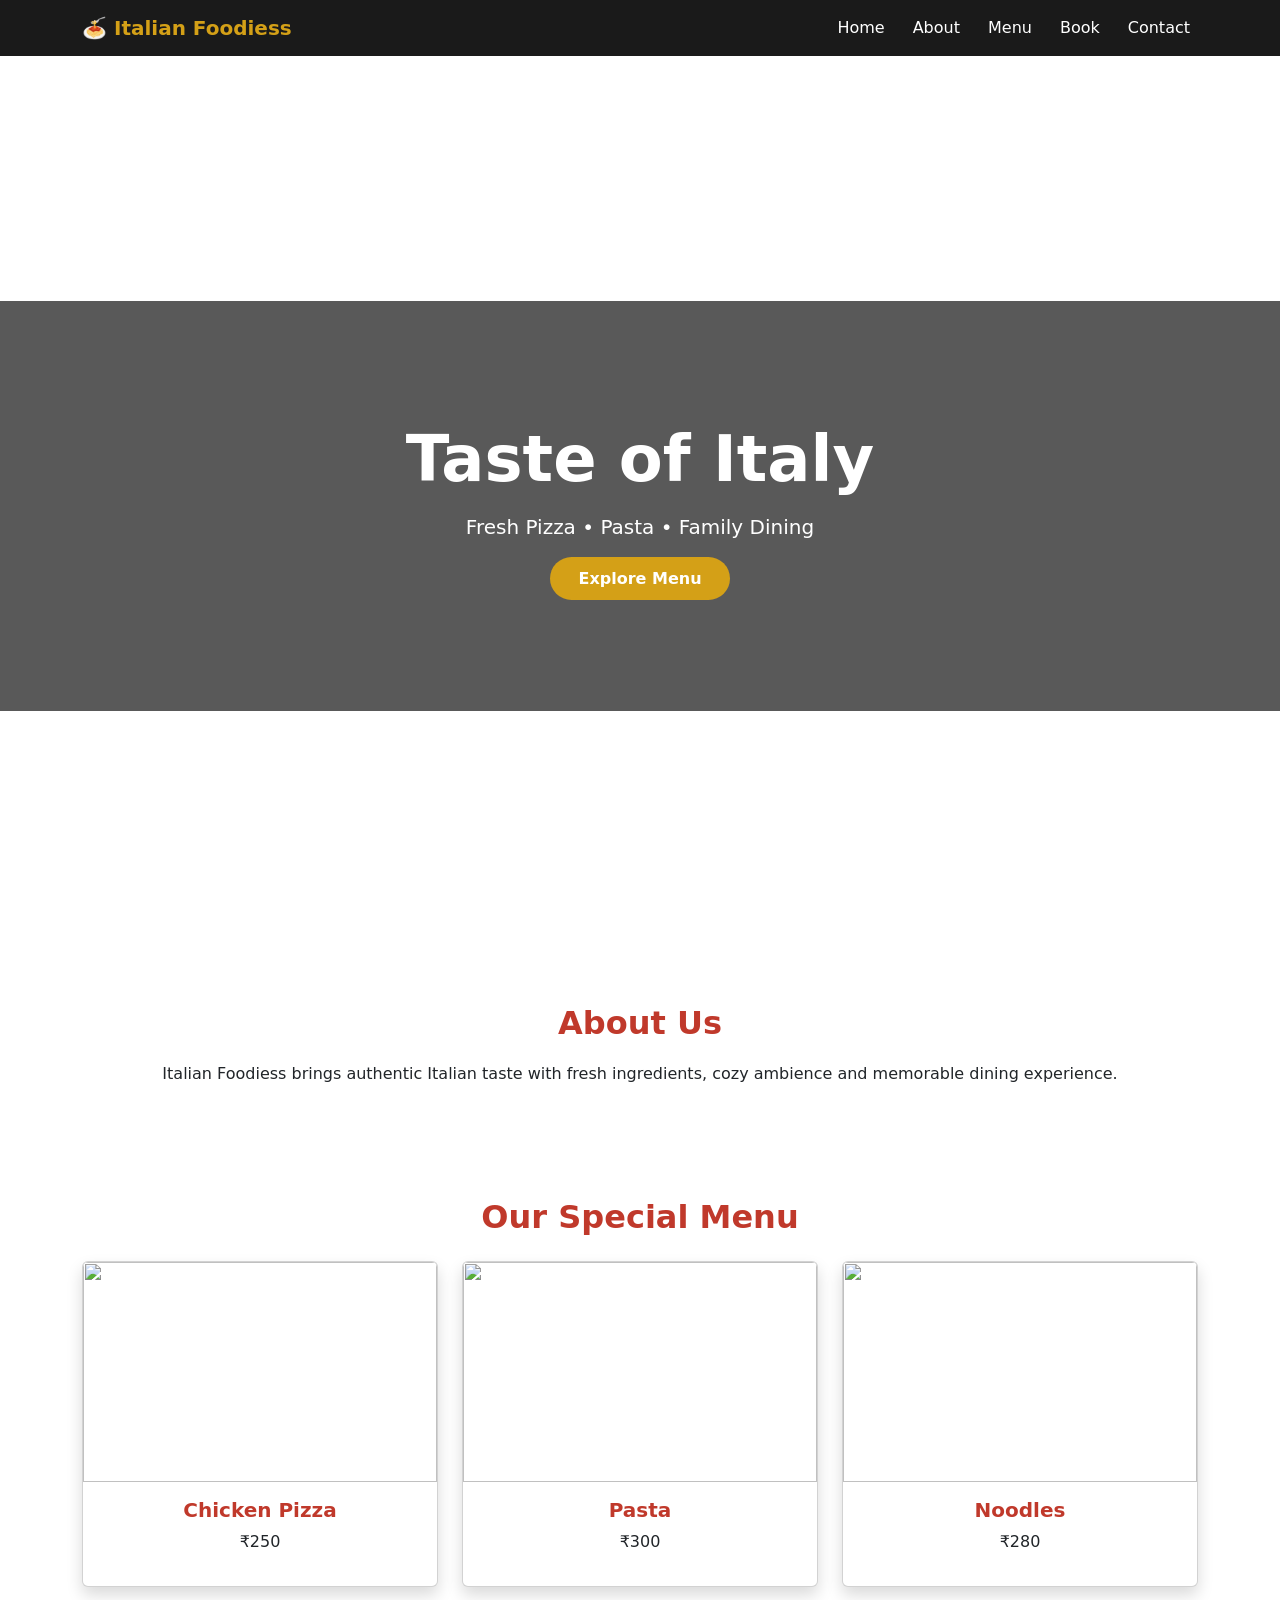
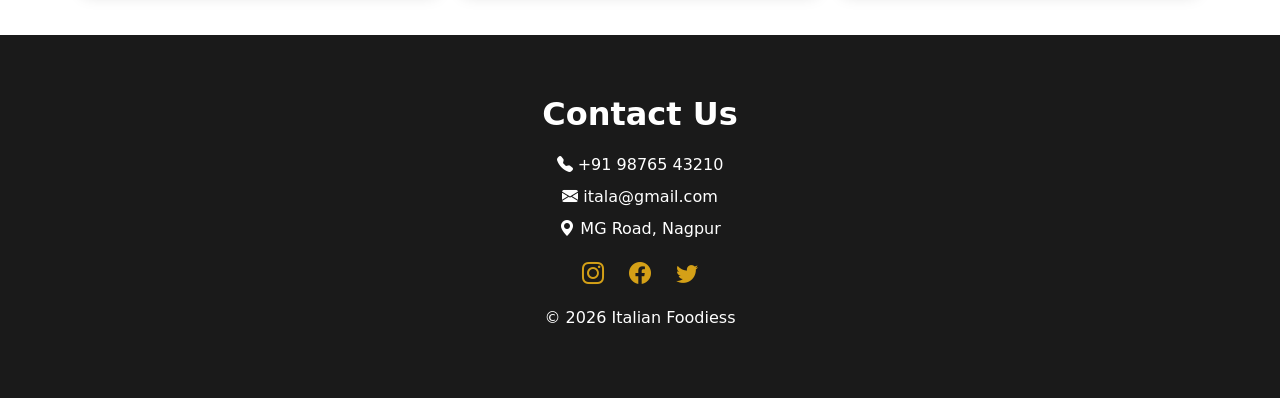
==== index.html @ edb7c127 "Change Book link from reservation.html to book.html" ====
<!DOCTYPE html>
<html lang="en">
<head>
<meta charset="UTF-8">
<meta name="viewport" content="width=device-width, initial-scale=1">
<title>Italian Foodiess</title>

<link rel="stylesheet" href="file.css">
<link href="https://cdn.jsdelivr.net/npm/bootstrap@5.0.2/dist/css/bootstrap.min.css" rel="stylesheet">
<link href="https://cdn.jsdelivr.net/npm/bootstrap-icons@1.10.5/font/bootstrap-icons.css" rel="stylesheet">
</head>

<body>

<nav class="navbar navbar-expand-lg sticky-top">
<div class="container">
<a class="navbar-brand" href="#">🍝 Italian Foodiess</a>

<button class="navbar-toggler bg-light" data-bs-toggle="collapse" data-bs-target="#menu">
<span class="navbar-toggler-icon"></span>
</button>

<div class="collapse navbar-collapse" id="menu">
<ul class="navbar-nav ms-auto">
<li class="nav-item"><a class="nav-link" href="index.html">Home</a></li>
<li class="nav-item"><a class="nav-link" href="about.html">About</a></li>
<li class="nav-item"><a class="nav-link" href="menu.html">Menu</a></li>
<li class="nav-item"><a class="nav-link" href="book.html">Book</a></li>
<li class="nav-item"><a class="nav-link" href="contact.html">Contact</a></li>
</ul>
</div>
</div>
</nav>

<section id="home">
<div class="overlay text-center">
<div class="container">
<h1 class="display-3 fw-bold">Taste of Italy</h1>
<p>Fresh Pizza • Pasta • Family Dining</p>
<a href="#food" class="btn-gold">Explore Menu</a>
</div>
</div>
</section>

<section id="about" class="py-5">
<div class="container text-center">
<h2 class="section-title">About Us</h2>
<p>
Italian Foodiess brings authentic Italian taste with fresh ingredients,
cozy ambience and memorable dining experience.
</p>
</div>
</section>

<section id="food" class="py-5">
<div class="container">
<h2 class="section-title text-center mb-4">Our Special Menu</h2>

<div class="row g-4">

<div class="col-md-4">
<div class="card shadow">
<img src="https://images.unsplash.com/photo-1565299624946-b28f40a0ae38?w=600" class="card-img-top">
<div class="card-body text-center">
<h5>Chicken Pizza</h5>
<p>₹250</p>
</div>
</div>
</div>

<div class="col-md-4">
<div class="card shadow">
<img src="https://images.unsplash.com/photo-1621996346565-e3dbc646d9a9?w=600" class="card-img-top">
<div class="card-body text-center">
<h5>Pasta</h5>
<p>₹300</p>
</div>
</div>
</div>

<div class="col-md-4">
<div class="card shadow">
<img src="https://images.unsplash.com/photo-1555949258-eb67b1ef0ceb?w=600" class="card-img-top">
<div class="card-body text-center">
<h5>Noodles</h5>
<p>₹280</p>
</div>
</div>
</div>

</div>
</div>
</section>

<section id="contact">
<div class="container text-center">
<h2 class="section-title text-white">Contact Us</h2>

<p><i class="bi bi-telephone-fill"></i> +91 98765 43210</p>
<p><i class="bi bi-envelope-fill"></i> itala@gmail.com</p>
<p><i class="bi bi-geo-alt-fill"></i> MG Road, Nagpur</p>

<div class="footer mt-3">
<a href="#"><i class="bi bi-instagram"></i></a>
<a href="#"><i class="bi bi-facebook"></i></a>
<a href="#"><i class="bi bi-twitter"></i></a>
</div>

<p class="mt-3">© 2026 Italian Foodiess</p>
</div>
</section>

<script src="https://cdn.jsdelivr.net/npm/bootstrap@5.0.2/dist/js/bootstrap.bundle.min.js"></script>

<script src="bootstrap.js"></script>
</body>
</html>
---- file.css ----
/* file.css */

:root{
  --red:#c0392b;
  --gold:#d4a017;
  --dark:#1a1a1a;
  --cream:#fdf6ec;
}

*{
  margin:0;
  padding:0;
  box-sizing:border-box;
  scroll-behavior:smooth;
}

body{
  font-family:Arial,sans-serif;
  background:var(--cream);
  color:#333;
}

/* Navbar */
.navbar{
  background:var(--dark) !important;
  padding:15px 0;
}

.navbar-brand{
  color:var(--gold) !important;
  font-size:28px;
  font-weight:bold;
}

.nav-link{
  color:#fff !important;
  margin-left:12px;
  transition:0.3s;
}

.nav-link:hover{
  color:var(--gold) !important;
}

/* Hero Section */
#home{
  min-height:100vh;
  background:url("https://images.unsplash.com/photo-1555396273-367ea4eb4db5?w=1400") center/cover no-repeat;
  display:flex;
  align-items:center;
}

.overlay{
  width:100%;
  background:rgba(0,0,0,0.65);
  padding:120px 0;
  color:#fff;
}

.overlay h1{
  margin-bottom:15px;
}

.overlay p{
  font-size:20px;
  margin-bottom:25px;
}

/* Buttons */
.btn-gold{
  background:var(--gold);
  color:#fff;
  padding:12px 28px;
  border:none;
  border-radius:30px;
  text-decoration:none;
  font-weight:bold;
  transition:0.3s;
}

.btn-gold:hover{
  background:#b8860b;
  color:#fff;
}

/* Sections */
.section-title{
  color:var(--red);
  font-weight:bold;
  margin-bottom:20px;
}

#about,
#food,
#reservation{
  padding:70px 0;
}

/* Cards */
.card{
  border:none;
  border-radius:12px;
  overflow:hidden;
  transition:0.3s;
}

.card:hover{
  transform:translateY(-8px);
}

.card img{
  height:220px;
  object-fit:cover;
}

.card-body h5{
  color:var(--red);
  font-weight:bold;
}

/* Reservation */
#reservation{
  background:#fff;
}

.form-control{
  padding:12px;
  border-radius:8px;
}

/* Contact */
#contact{
  background:var(--dark);
  color:#fff;
  padding:60px 0;
}

#contact .section-title{
  color:#fff;
}

#contact p{
  margin:8px 0;
}

.footer a{
  color:var(--gold);
  font-size:22px;
  margin:0 10px;
  text-decoration:none;
  transition:0.3s;
}

.footer a:hover{
  color:#fff;
}
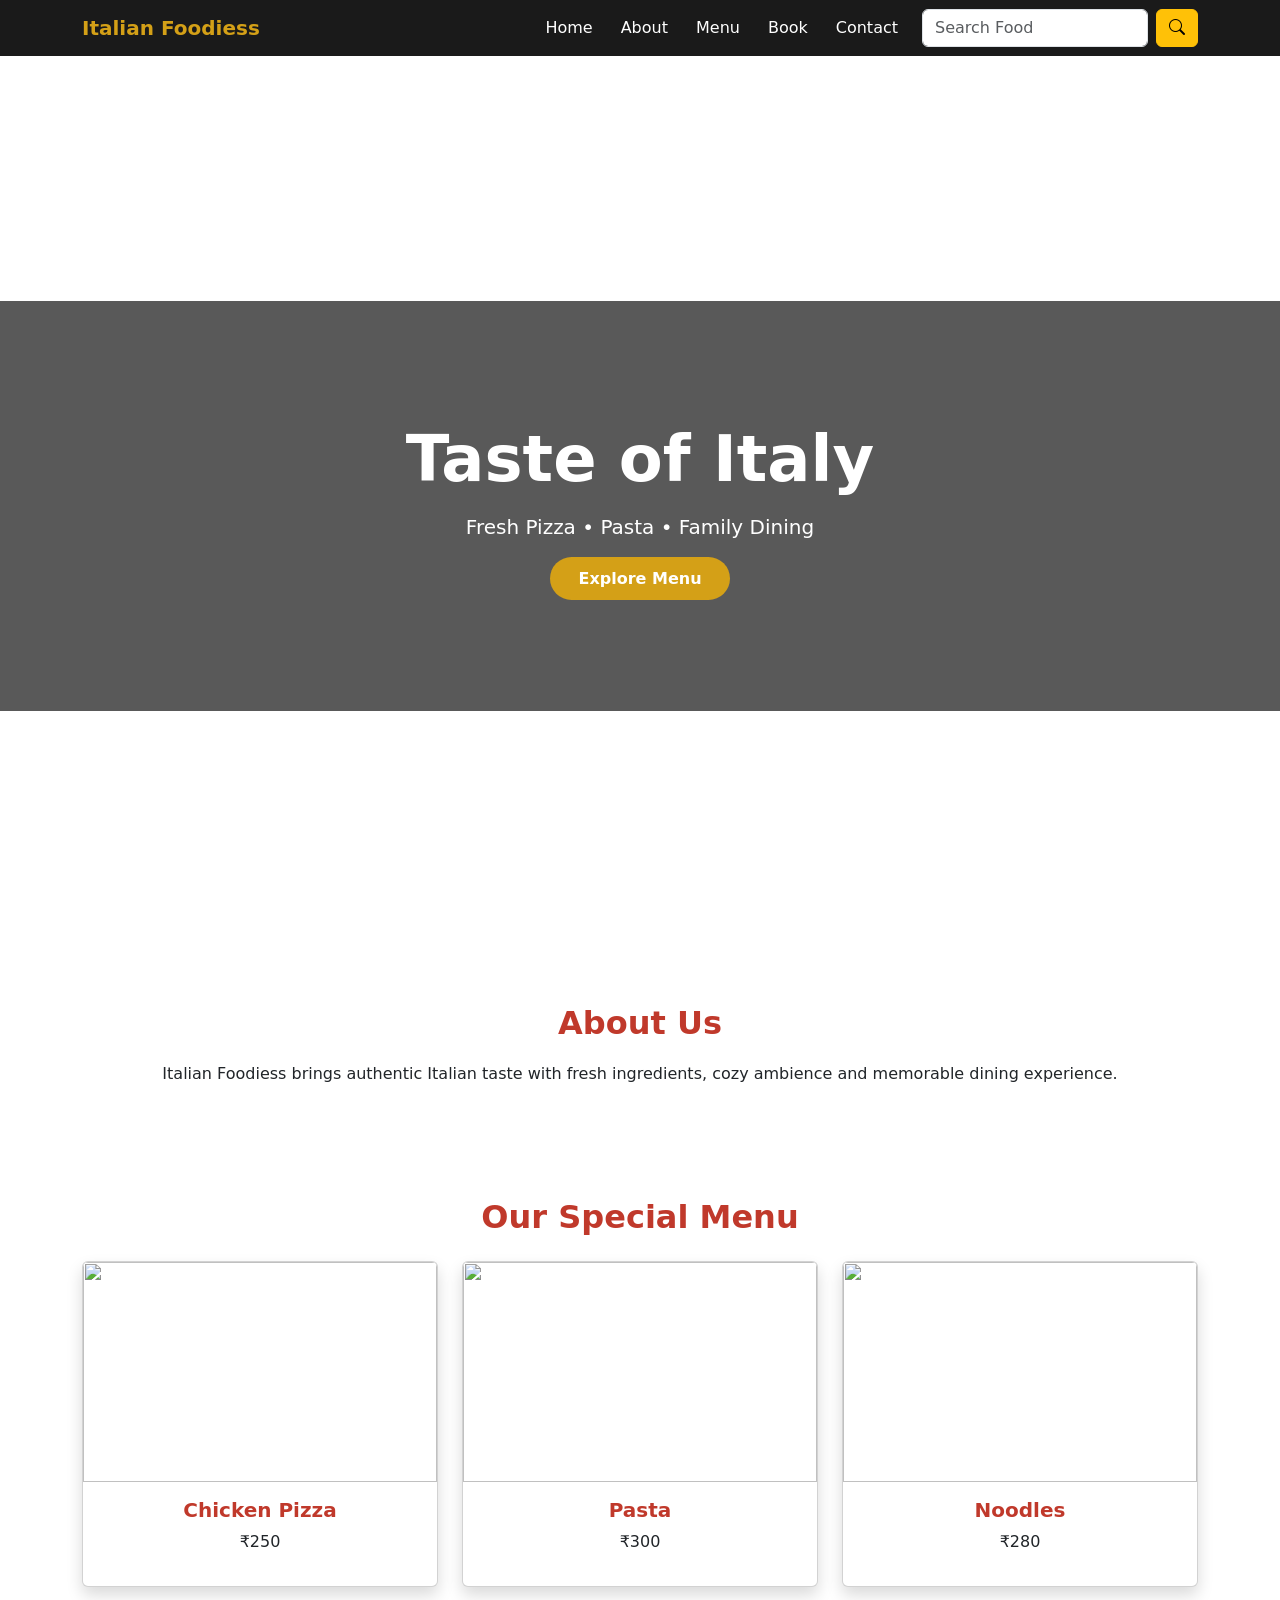
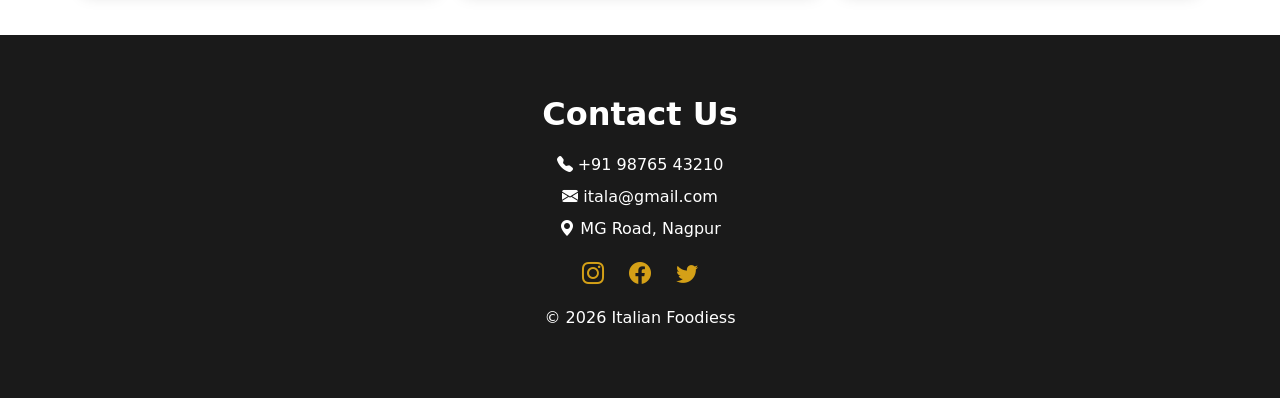
==== commit c1bc8fd5: "Update index.html" ====
--- a/index.html
+++ b/index.html
@@ -14,20 +14,34 @@
 
 <nav class="navbar navbar-expand-lg sticky-top">
 <div class="container">
-<a class="navbar-brand" href="#">🍝 Italian Foodiess</a>
+
+<a class="navbar-brand" href="#">Italian Foodiess</a>
 
 <button class="navbar-toggler bg-light" data-bs-toggle="collapse" data-bs-target="#menu">
 <span class="navbar-toggler-icon"></span>
 </button>
 
 <div class="collapse navbar-collapse" id="menu">
-<ul class="navbar-nav ms-auto">
+
+<ul class="navbar-nav ms-auto align-items-center">
 <li class="nav-item"><a class="nav-link" href="index.html">Home</a></li>
 <li class="nav-item"><a class="nav-link" href="about.html">About</a></li>
 <li class="nav-item"><a class="nav-link" href="menu.html">Menu</a></li>
 <li class="nav-item"><a class="nav-link" href="book.html">Book</a></li>
 <li class="nav-item"><a class="nav-link" href="contact.html">Contact</a></li>
+
+
+<li class="nav-item ms-3">
+<form class="d-flex">
+<input class="form-control me-2" type="search" placeholder="Search Food">
+<button class="btn btn-warning" type="submit">
+<i class="bi bi-search"></i>
+</button>
+</form>
+</li>
+
 </ul>
+
 </div>
 </div>
 </nav>
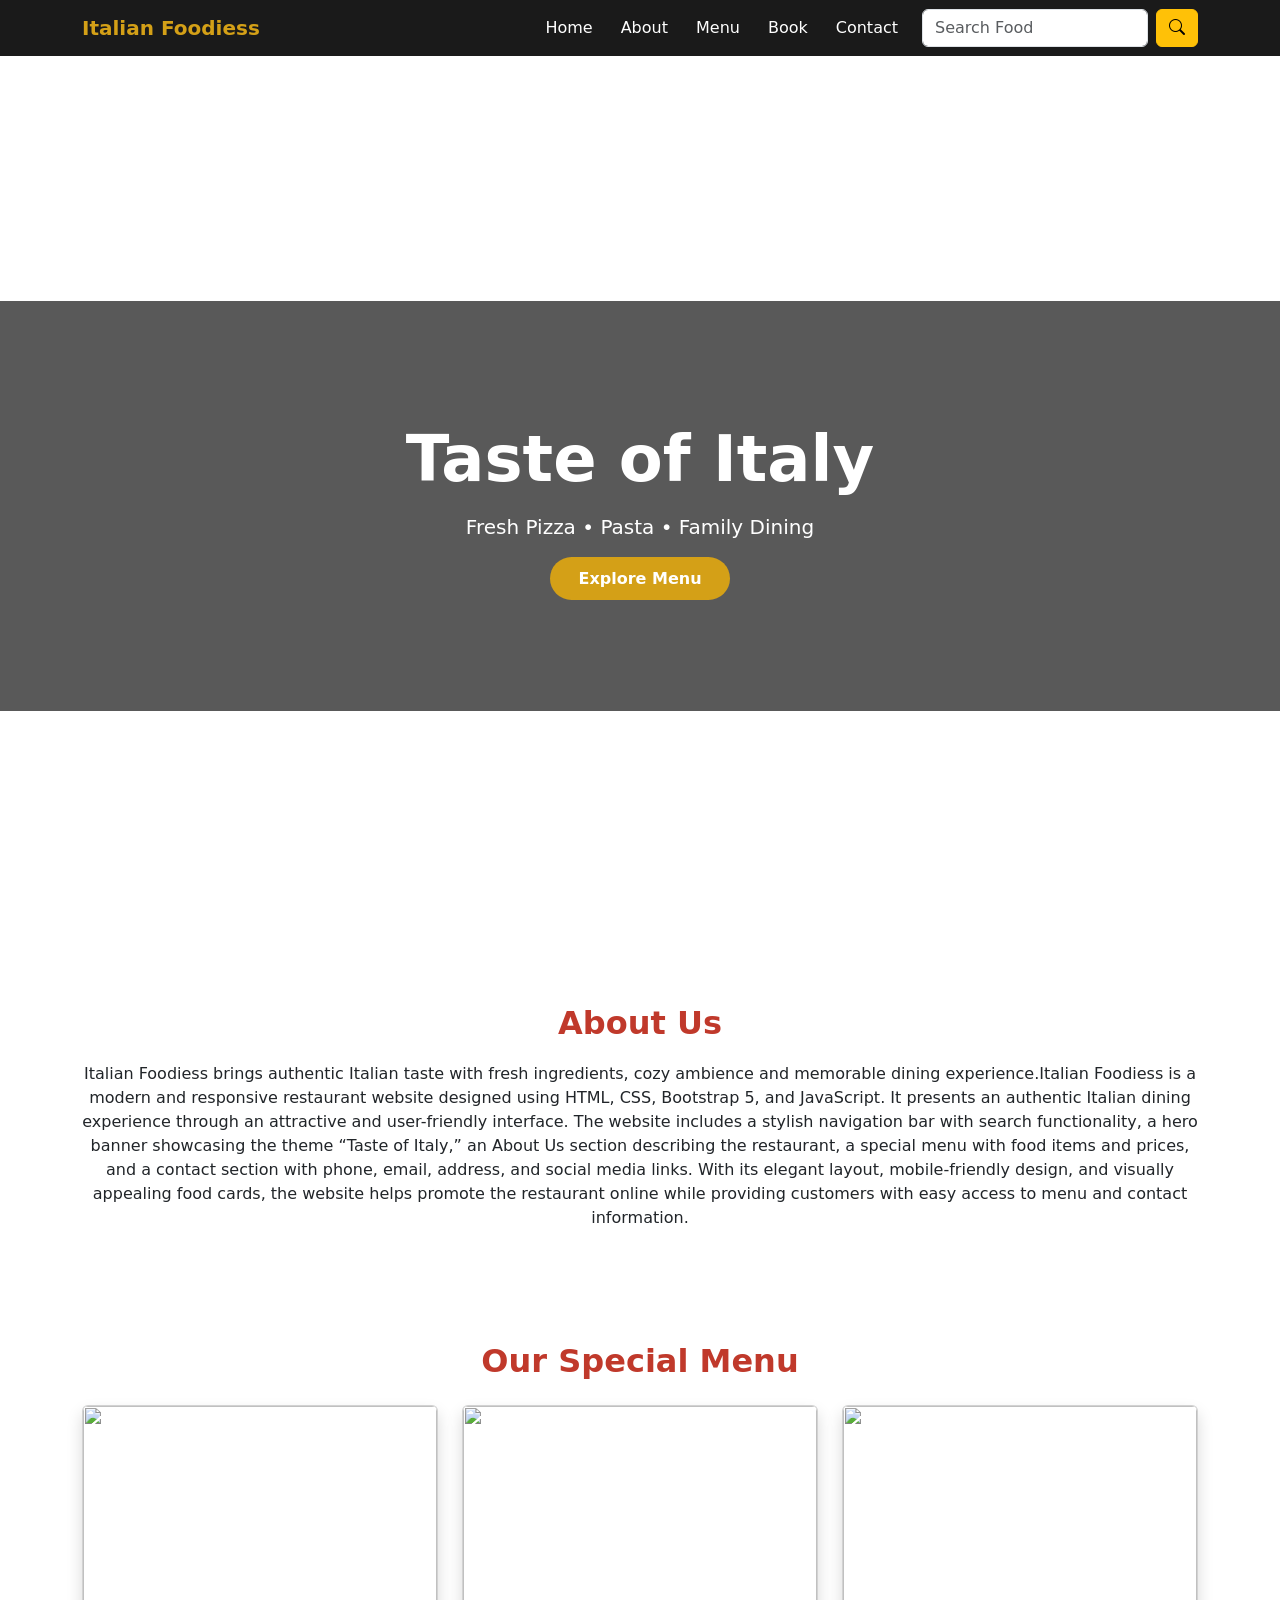
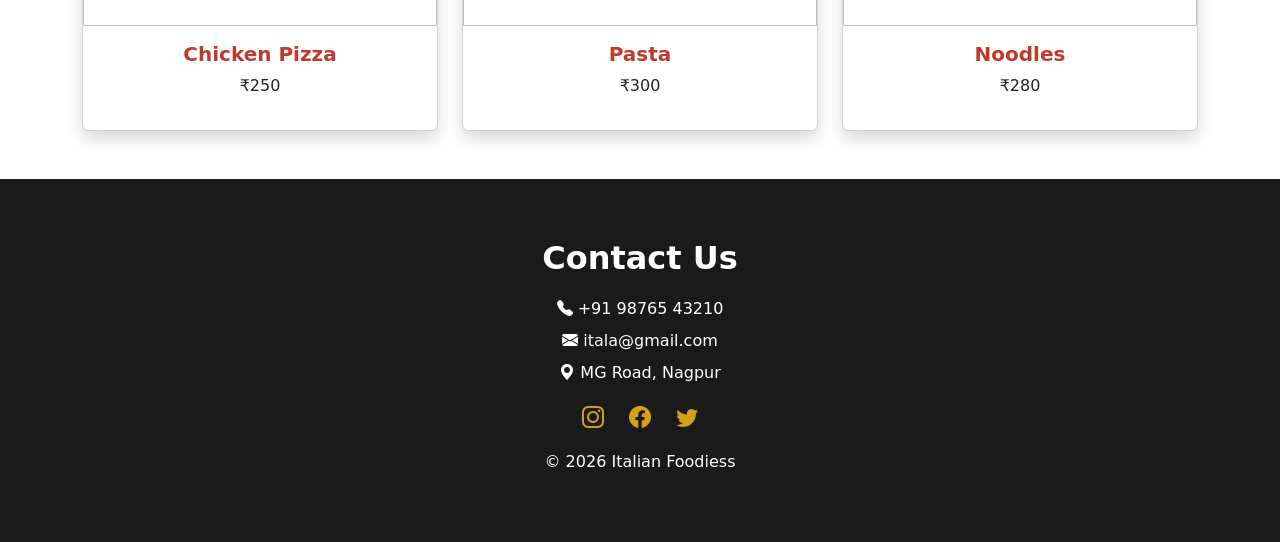
==== commit ffa32a9a: "Update index.html" ====
--- a/index.html
+++ b/index.html
@@ -61,7 +61,10 @@
 <h2 class="section-title">About Us</h2>
 <p>
 Italian Foodiess brings authentic Italian taste with fresh ingredients,
-cozy ambience and memorable dining experience.
+cozy ambience and memorable dining experience.Italian Foodiess is a modern and responsive restaurant website designed using HTML, CSS,
+  Bootstrap 5, and JavaScript. It presents an authentic Italian dining experience through an attractive and user-friendly interface. 
+  The website includes a stylish navigation bar with search functionality, a hero banner showcasing the theme “Taste of Italy,” an About Us section describing the restaurant, a special menu with food items and prices, and a contact section with phone, email, address, and social media links. With its elegant layout, mobile-friendly design, and visually appealing food cards, the website helps promote the restaurant online while providing customers with easy access to menu and contact information.
+
 </p>
 </div>
 </section>
--- a/file.css
+++ b/file.css
@@ -1,4 +1,3 @@
-/* file.css */
 
 :root{
   --red:#c0392b;
@@ -66,7 +65,6 @@
   margin-bottom:25px;
 }
 
-/* Buttons */
 .btn-gold{
   background:var(--gold);
   color:#fff;
@@ -118,7 +116,6 @@
   font-weight:bold;
 }
 
-/* Reservation */
 #reservation{
   background:#fff;
 }
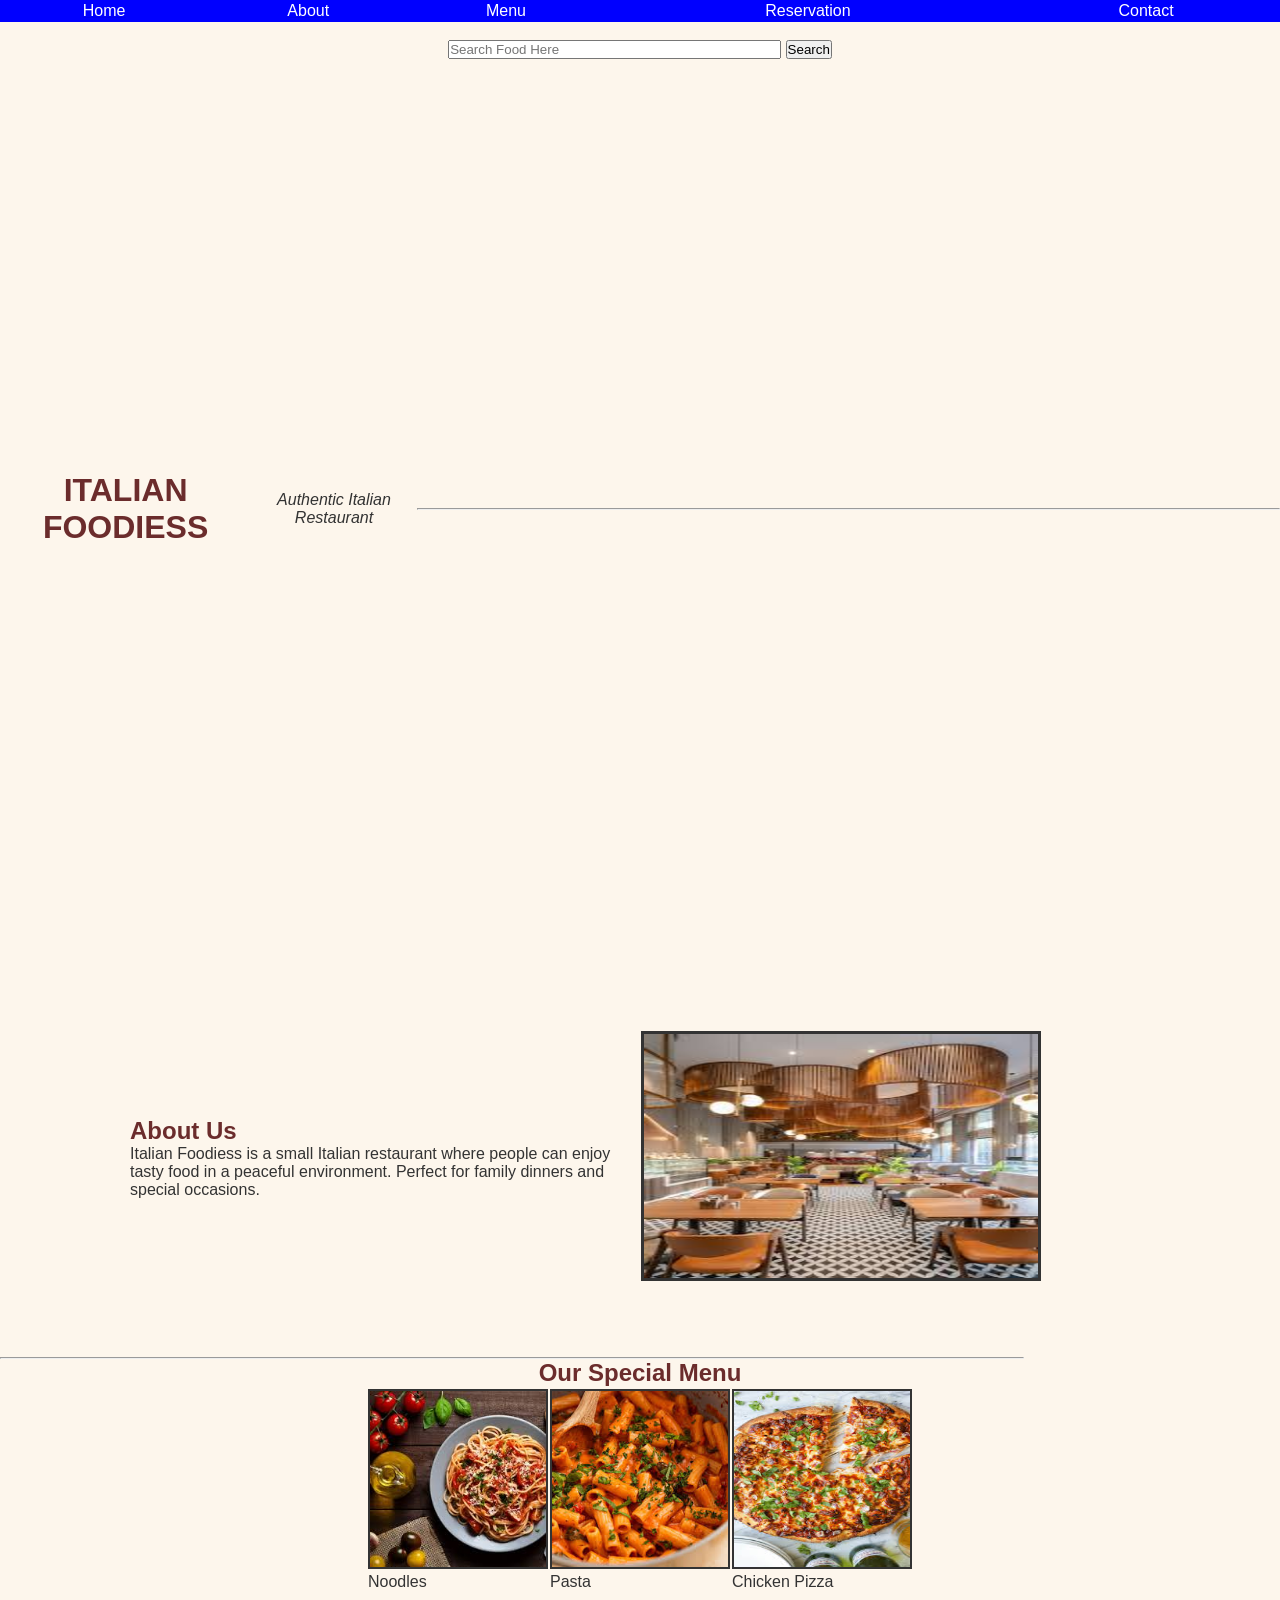
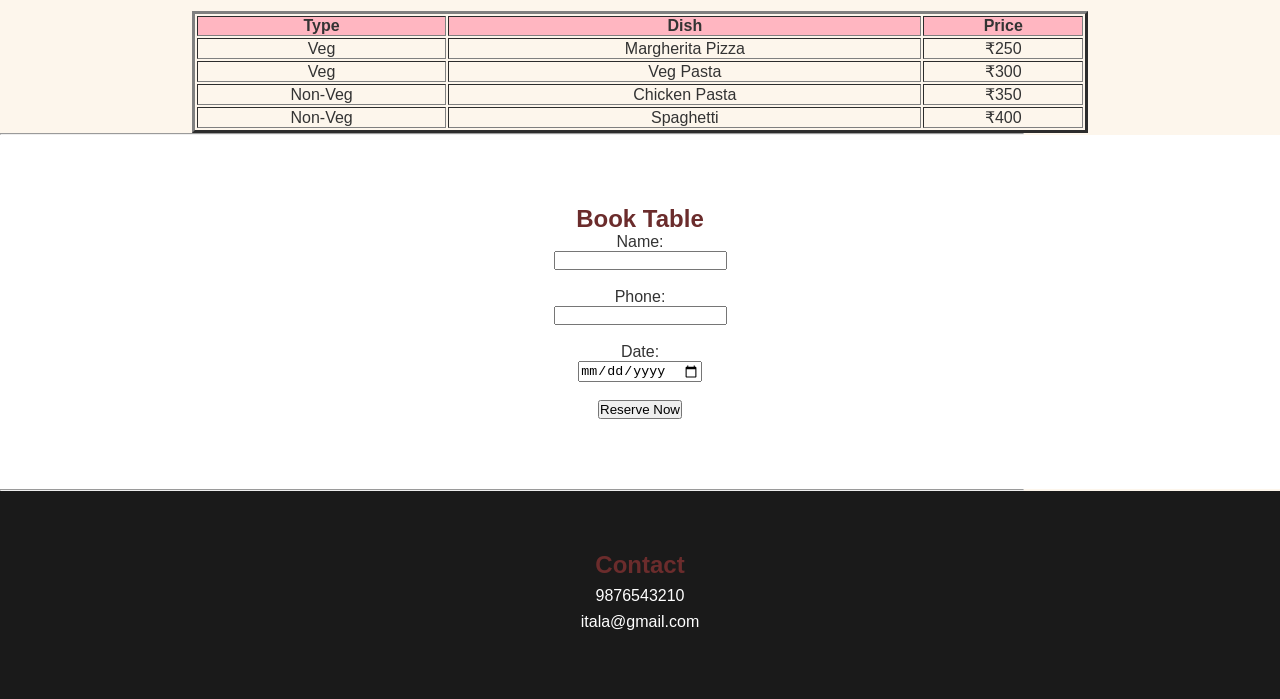
==== commit 7e8894f9: "Update index.html" ====
--- a/index.html
+++ b/index.html
@@ -1,134 +1,134 @@
 <!DOCTYPE html>
-<html lang="en">
+<html>
 <head>
-<meta charset="UTF-8">
-<meta name="viewport" content="width=device-width, initial-scale=1">
 <title>Italian Foodiess</title>
-
 <link rel="stylesheet" href="file.css">
-<link href="https://cdn.jsdelivr.net/npm/bootstrap@5.0.2/dist/css/bootstrap.min.css" rel="stylesheet">
-<link href="https://cdn.jsdelivr.net/npm/bootstrap-icons@1.10.5/font/bootstrap-icons.css" rel="stylesheet">
 </head>
 
-<body>
-
-<nav class="navbar navbar-expand-lg sticky-top">
-<div class="container">
-
-<a class="navbar-brand" href="#">Italian Foodiess</a>
-
-<button class="navbar-toggler bg-light" data-bs-toggle="collapse" data-bs-target="#menu">
-<span class="navbar-toggler-icon"></span>
-</button>
-
-<div class="collapse navbar-collapse" id="menu">
-
-<ul class="navbar-nav ms-auto align-items-center">
-<li class="nav-item"><a class="nav-link" href="index.html">Home</a></li>
-<li class="nav-item"><a class="nav-link" href="about.html">About</a></li>
-<li class="nav-item"><a class="nav-link" href="menu.html">Menu</a></li>
-<li class="nav-item"><a class="nav-link" href="book.html">Book</a></li>
-<li class="nav-item"><a class="nav-link" href="contact.html">Contact</a></li>
+<body bgcolor="#fff8f0">
 
 
-<li class="nav-item ms-3">
-<form class="d-flex">
-<input class="form-control me-2" type="search" placeholder="Search Food">
-<button class="btn btn-warning" type="submit">
-<i class="bi bi-search"></i>
-</button>
+<table width="100%" bgcolor="blue" cellpadding="12">
+<tr align="center">
+<td><a href="#home"><font color="white">Home</font></a></td>
+<td><a href="#about"><font color="white">About</font></a></td>
+<td><a href="#menu"><font color="white">Menu</font></a></td>
+<td><a href="#reservation"><font color="white">Reservation</font></a></td>
+<td><a href="#contact"><font color="white">Contact</font></a></td>
+</tr>
+</table>
+
+
+<center>
+<br>
+<form>
+<input type="text" placeholder="Search Food Here" size="40">
+<input type="submit" value="Search">
 </form>
-</li>
+</center>
 
-</ul>
 
-</div>
-</div>
-</nav>
+<center id="home">
+<h1><font color="#6b2c2c">ITALIAN FOODIESS </font></h1>
+<p><i>Authentic Italian Restaurant</i></p>
+<hr width="80%">
+</center>
 
-<section id="home">
-<div class="overlay text-center">
-<div class="container">
-<h1 class="display-3 fw-bold">Taste of Italy</h1>
-<p>Fresh Pizza • Pasta • Family Dining</p>
-<a href="#food" class="btn-gold">Explore Menu</a>
-</div>
-</div>
-</section>
+<center id="about">
+<table width="80%" cellpadding="15">
+<tr>
+<td width="50%">
+<h2><font color="#6b2c2c">About Us</font></h2>
+<p>
+Italian Foodiess is a small Italian restaurant where people can enjoy tasty food
+in a peaceful environment. Perfect for family dinners and special occasions.
+</p>
+</td>
 
-<section id="about" class="py-5">
-<div class="container text-center">
-<h2 class="section-title">About Us</h2>
-<p>
-Italian Foodiess brings authentic Italian taste with fresh ingredients,
-cozy ambience and memorable dining experience.Italian Foodiess is a modern and responsive restaurant website designed using HTML, CSS,
-  Bootstrap 5, and JavaScript. It presents an authentic Italian dining experience through an attractive and user-friendly interface. 
-  The website includes a stylish navigation bar with search functionality, a hero banner showcasing the theme “Taste of Italy,” an About Us section describing the restaurant, a special menu with food items and prices, and a contact section with phone, email, address, and social media links. With its elegant layout, mobile-friendly design, and visually appealing food cards, the website helps promote the restaurant online while providing customers with easy access to menu and contact information.
+<td width="50%">
+<img src="res.jpg" width="400" height="250" border="3">
+</td>
+</tr>
+</table>
+</center>
 
-</p>
-</div>
-</section>
+<hr width="80%">
 
-<section id="food" class="py-5">
-<div class="container">
-<h2 class="section-title text-center mb-4">Our Special Menu</h2>
 
-<div class="row g-4">
+<center id="menu">
+<h2><font color="#6b2c2c">Our Special Menu</font></h2>
 
-<div class="col-md-4">
-<div class="card shadow">
-<img src="https://images.unsplash.com/photo-1565299624946-b28f40a0ae38?w=600" class="card-img-top">
-<div class="card-body text-center">
-<h5>Chicken Pizza</h5>
-<p>₹250</p>
-</div>
-</div>
-</div>
+<table cellpadding="10">
+<tr>
+<td><img src="noodles.jpg" width="180" height="180" border="2"><br>Noodles</td>
+<td><img src="pasta.jpg" width="180" height="180" border="2"><br>Pasta</td>
+<td><img src="chpizza.jpg" width="180" height="180" border="2"><br>Chicken Pizza</td>
+</tr>
+</table>
 
-<div class="col-md-4">
-<div class="card shadow">
-<img src="https://images.unsplash.com/photo-1621996346565-e3dbc646d9a9?w=600" class="card-img-top">
-<div class="card-body text-center">
-<h5>Pasta</h5>
-<p>₹300</p>
-</div>
-</div>
-</div>
+<br>
 
-<div class="col-md-4">
-<div class="card shadow">
-<img src="https://images.unsplash.com/photo-1555949258-eb67b1ef0ceb?w=600" class="card-img-top">
-<div class="card-body text-center">
-<h5>Noodles</h5>
-<p>₹280</p>
-</div>
-</div>
-</div>
+<table border="3" cellpadding="15" width="70%">
+<tr bgcolor="lightpink">
+<th>Type</th>
+<th>Dish</th>
+<th>Price</th>
+</tr>
 
-</div>
-</div>
-</section>
+<tr align="center">
+<td>Veg</td>
+<td>Margherita Pizza</td>
+<td>₹250</td>
+</tr>
 
-<section id="contact">
-<div class="container text-center">
-<h2 class="section-title text-white">Contact Us</h2>
+<tr align="center">
+<td>Veg</td>
+<td>Veg Pasta</td>
+<td>₹300</td>
+</tr>
 
-<p><i class="bi bi-telephone-fill"></i> +91 98765 43210</p>
-<p><i class="bi bi-envelope-fill"></i> itala@gmail.com</p>
-<p><i class="bi bi-geo-alt-fill"></i> MG Road, Nagpur</p>
+<tr align="center">
+<td>Non-Veg</td>
+<td>Chicken Pasta</td>
+<td>₹350</td>
+</tr>
 
-<div class="footer mt-3">
-<a href="#"><i class="bi bi-instagram"></i></a>
-<a href="#"><i class="bi bi-facebook"></i></a>
-<a href="#"><i class="bi bi-twitter"></i></a>
-</div>
+<tr align="center">
+<td>Non-Veg</td>
+<td>Spaghetti</td>
+<td>₹400</td>
+</tr>
+</table>
+</center>
 
-<p class="mt-3">© 2026 Italian Foodiess</p>
-</div>
-</section>
+<hr width="80%">
 
-<script src="https://cdn.jsdelivr.net/npm/bootstrap@5.0.2/dist/js/bootstrap.bundle.min.js"></script>
 
-<script src="bootstrap.js"></script>
+<center id="reservation">
+<h2><font color="#6b2c2c">Book Table</font></h2>
+
+<form>
+Name:<br>
+<input type="text"><br><br>
+
+Phone:<br>
+<input type="tel"><br><br>
+
+Date:<br>
+<input type="date"><br><br>
+
+<input type="submit" value="Reserve Now">
+</form>
+</center>
+
+<hr width="80%">
+<center id="contact">
+<h2><font color="#6b2c2c">Contact</font></h2>
+<p>9876543210</p>
+<p>itala@gmail.com</p>
+</center>
+
 </body>
 </html>
+  
+
--- a/file.css
+++ b/file.css
@@ -5,14 +5,12 @@
   --dark:#1a1a1a;
   --cream:#fdf6ec;
 }
-
 *{
   margin:0;
   padding:0;
   box-sizing:border-box;
   scroll-behavior:smooth;
 }
-
 body{
   font-family:Arial,sans-serif;
   background:var(--cream);
@@ -94,7 +92,6 @@
   padding:70px 0;
 }
 
-/* Cards */
 .card{
   border:none;
   border-radius:12px;
@@ -125,7 +122,6 @@
   border-radius:8px;
 }
 
-/* Contact */
 #contact{
   background:var(--dark);
   color:#fff;
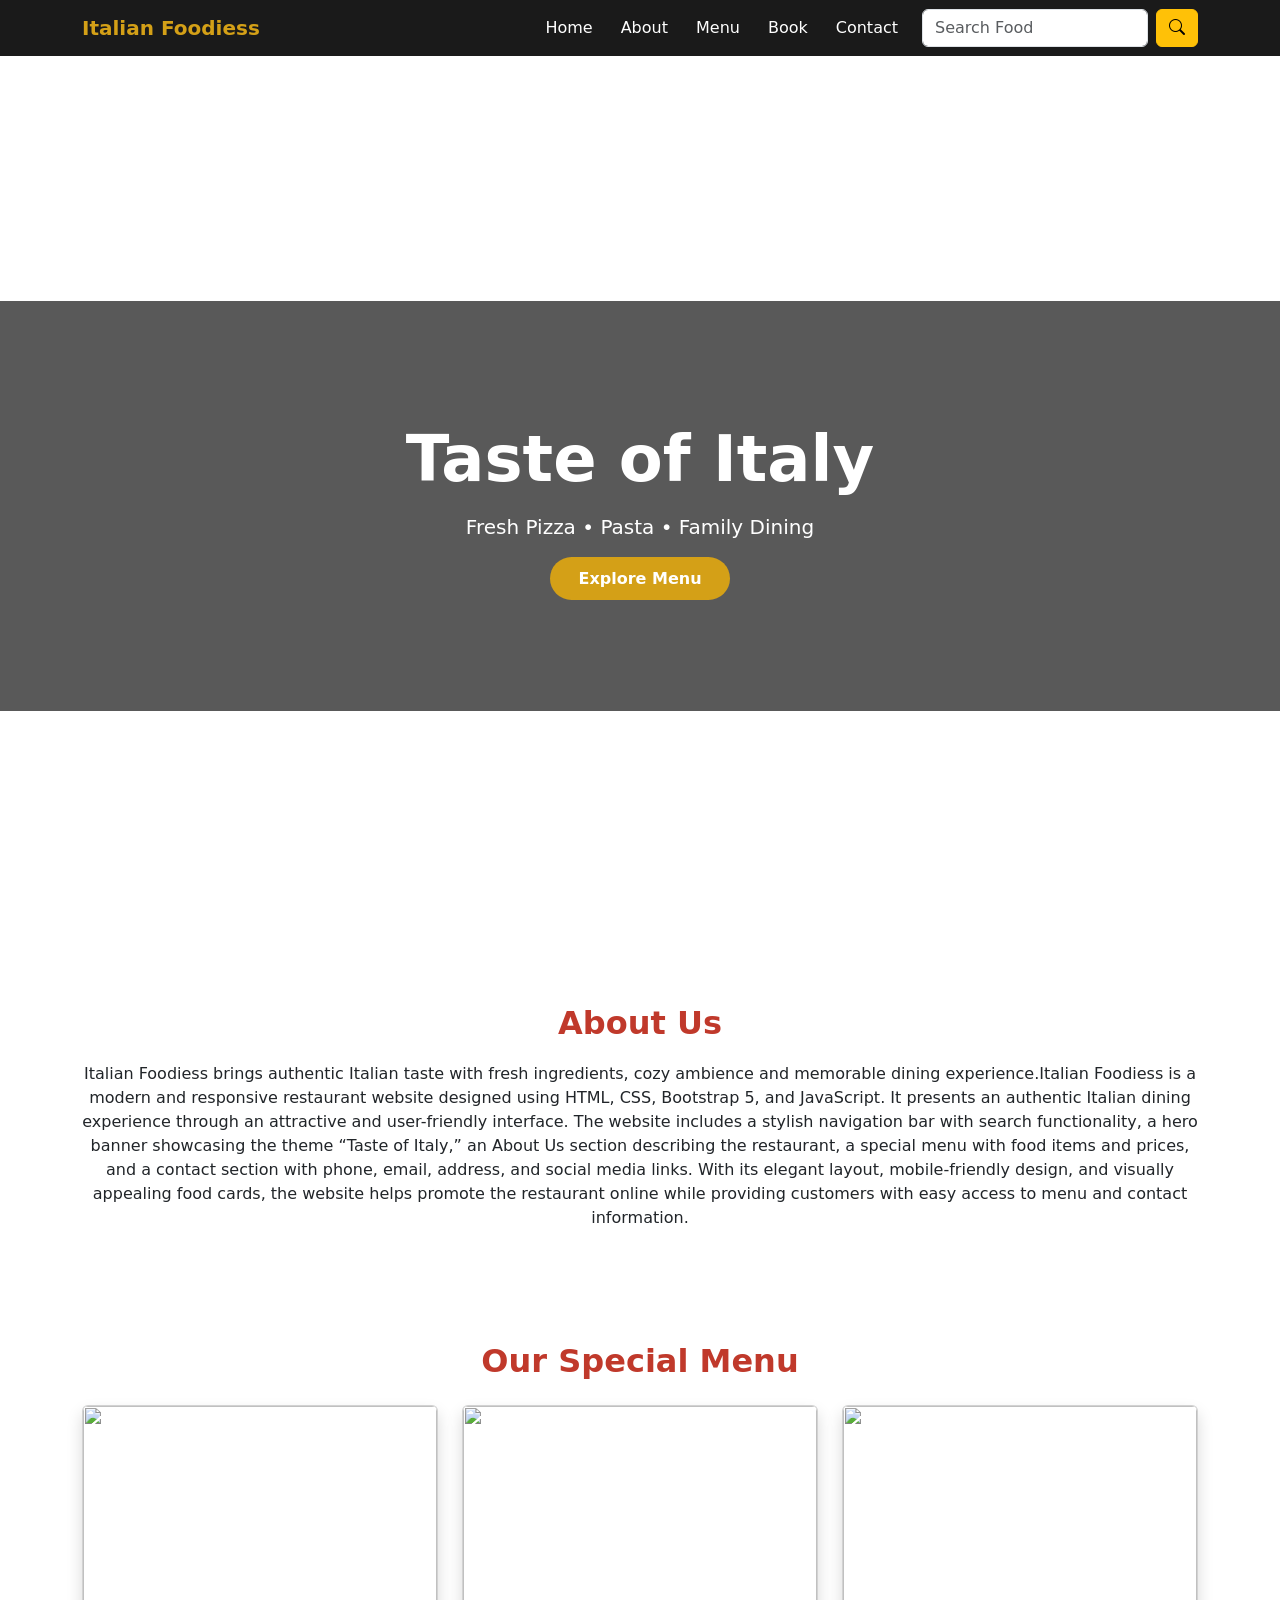
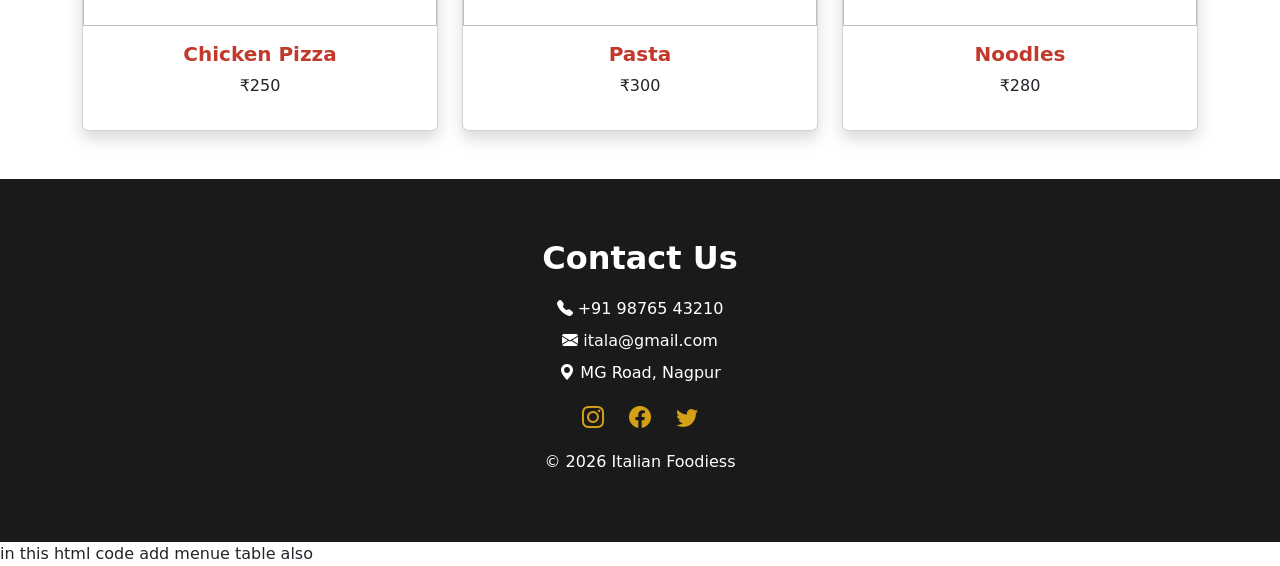
==== commit 8b7360e6: "Refactor HTML structure and add menu table Updated the HTML structure to enhance navigation and layo" ====
--- a/index.html
+++ b/index.html
@@ -1,134 +1,134 @@
 <!DOCTYPE html>
-<html>
+<html lang="en">
 <head>
+<meta charset="UTF-8">
+<meta name="viewport" content="width=device-width, initial-scale=1">
 <title>Italian Foodiess</title>
+
 <link rel="stylesheet" href="file.css">
+<link href="https://cdn.jsdelivr.net/npm/bootstrap@5.0.2/dist/css/bootstrap.min.css" rel="stylesheet">
+<link href="https://cdn.jsdelivr.net/npm/bootstrap-icons@1.10.5/font/bootstrap-icons.css" rel="stylesheet">
 </head>
 
-<body bgcolor="#fff8f0">
+<body>
+
+<nav class="navbar navbar-expand-lg sticky-top">
+<div class="container">
+
+<a class="navbar-brand" href="#">Italian Foodiess</a>
+
+<button class="navbar-toggler bg-light" data-bs-toggle="collapse" data-bs-target="#menu">
+<span class="navbar-toggler-icon"></span>
+</button>
+
+<div class="collapse navbar-collapse" id="menu">
+
+<ul class="navbar-nav ms-auto align-items-center">
+<li class="nav-item"><a class="nav-link" href="index.html">Home</a></li>
+<li class="nav-item"><a class="nav-link" href="about.html">About</a></li>
+<li class="nav-item"><a class="nav-link" href="menu.html">Menu</a></li>
+<li class="nav-item"><a class="nav-link" href="book.html">Book</a></li>
+<li class="nav-item"><a class="nav-link" href="contact.html">Contact</a></li>
 
 
-<table width="100%" bgcolor="blue" cellpadding="12">
-<tr align="center">
-<td><a href="#home"><font color="white">Home</font></a></td>
-<td><a href="#about"><font color="white">About</font></a></td>
-<td><a href="#menu"><font color="white">Menu</font></a></td>
-<td><a href="#reservation"><font color="white">Reservation</font></a></td>
-<td><a href="#contact"><font color="white">Contact</font></a></td>
-</tr>
-</table>
+<li class="nav-item ms-3">
+<form class="d-flex">
+<input class="form-control me-2" type="search" placeholder="Search Food">
+<button class="btn btn-warning" type="submit">
+<i class="bi bi-search"></i>
+</button>
+</form>
+</li>
 
+</ul>
 
-<center>
-<br>
-<form>
-<input type="text" placeholder="Search Food Here" size="40">
-<input type="submit" value="Search">
-</form>
-</center>
+</div>
+</div>
+</nav>
 
+<section id="home">
+<div class="overlay text-center">
+<div class="container">
+<h1 class="display-3 fw-bold">Taste of Italy</h1>
+<p>Fresh Pizza • Pasta • Family Dining</p>
+<a href="#food" class="btn-gold">Explore Menu</a>
+</div>
+</div>
+</section>
 
-<center id="home">
-<h1><font color="#6b2c2c">ITALIAN FOODIESS </font></h1>
-<p><i>Authentic Italian Restaurant</i></p>
-<hr width="80%">
-</center>
+<section id="about" class="py-5">
+<div class="container text-center">
+<h2 class="section-title">About Us</h2>
+<p>
+Italian Foodiess brings authentic Italian taste with fresh ingredients,
+cozy ambience and memorable dining experience.Italian Foodiess is a modern and responsive restaurant website designed using HTML, CSS,
+  Bootstrap 5, and JavaScript. It presents an authentic Italian dining experience through an attractive and user-friendly interface. 
+  The website includes a stylish navigation bar with search functionality, a hero banner showcasing the theme “Taste of Italy,” an About Us section describing the restaurant, a special menu with food items and prices, and a contact section with phone, email, address, and social media links. With its elegant layout, mobile-friendly design, and visually appealing food cards, the website helps promote the restaurant online while providing customers with easy access to menu and contact information.
 
-<center id="about">
-<table width="80%" cellpadding="15">
-<tr>
-<td width="50%">
-<h2><font color="#6b2c2c">About Us</font></h2>
-<p>
-Italian Foodiess is a small Italian restaurant where people can enjoy tasty food
-in a peaceful environment. Perfect for family dinners and special occasions.
 </p>
-</td>
+</div>
+</section>
 
-<td width="50%">
-<img src="res.jpg" width="400" height="250" border="3">
-</td>
-</tr>
-</table>
-</center>
+<section id="food" class="py-5">
+<div class="container">
+<h2 class="section-title text-center mb-4">Our Special Menu</h2>
 
-<hr width="80%">
+<div class="row g-4">
 
+<div class="col-md-4">
+<div class="card shadow">
+<img src="https://images.unsplash.com/photo-1565299624946-b28f40a0ae38?w=600" class="card-img-top">
+<div class="card-body text-center">
+<h5>Chicken Pizza</h5>
+<p>₹250</p>
+</div>
+</div>
+</div>
 
-<center id="menu">
-<h2><font color="#6b2c2c">Our Special Menu</font></h2>
+<div class="col-md-4">
+<div class="card shadow">
+<img src="https://images.unsplash.com/photo-1621996346565-e3dbc646d9a9?w=600" class="card-img-top">
+<div class="card-body text-center">
+<h5>Pasta</h5>
+<p>₹300</p>
+</div>
+</div>
+</div>
 
-<table cellpadding="10">
-<tr>
-<td><img src="noodles.jpg" width="180" height="180" border="2"><br>Noodles</td>
-<td><img src="pasta.jpg" width="180" height="180" border="2"><br>Pasta</td>
-<td><img src="chpizza.jpg" width="180" height="180" border="2"><br>Chicken Pizza</td>
-</tr>
-</table>
+<div class="col-md-4">
+<div class="card shadow">
+<img src="https://images.unsplash.com/photo-1555949258-eb67b1ef0ceb?w=600" class="card-img-top">
+<div class="card-body text-center">
+<h5>Noodles</h5>
+<p>₹280</p>
+</div>
+</div>
+</div>
 
-<br>
+</div>
+</div>
+</section>
 
-<table border="3" cellpadding="15" width="70%">
-<tr bgcolor="lightpink">
-<th>Type</th>
-<th>Dish</th>
-<th>Price</th>
-</tr>
+<section id="contact">
+<div class="container text-center">
+<h2 class="section-title text-white">Contact Us</h2>
 
-<tr align="center">
-<td>Veg</td>
-<td>Margherita Pizza</td>
-<td>₹250</td>
-</tr>
+<p><i class="bi bi-telephone-fill"></i> +91 98765 43210</p>
+<p><i class="bi bi-envelope-fill"></i> itala@gmail.com</p>
+<p><i class="bi bi-geo-alt-fill"></i> MG Road, Nagpur</p>
 
-<tr align="center">
-<td>Veg</td>
-<td>Veg Pasta</td>
-<td>₹300</td>
-</tr>
+<div class="footer mt-3">
+<a href="#"><i class="bi bi-instagram"></i></a>
+<a href="#"><i class="bi bi-facebook"></i></a>
+<a href="#"><i class="bi bi-twitter"></i></a>
+</div>
 
-<tr align="center">
-<td>Non-Veg</td>
-<td>Chicken Pasta</td>
-<td>₹350</td>
-</tr>
+<p class="mt-3">© 2026 Italian Foodiess</p>
+</div>
+</section>
 
-<tr align="center">
-<td>Non-Veg</td>
-<td>Spaghetti</td>
-<td>₹400</td>
-</tr>
-</table>
-</center>
+<script src="https://cdn.jsdelivr.net/npm/bootstrap@5.0.2/dist/js/bootstrap.bundle.min.js"></script>
 
-<hr width="80%">
-
-
-<center id="reservation">
-<h2><font color="#6b2c2c">Book Table</font></h2>
-
-<form>
-Name:<br>
-<input type="text"><br><br>
-
-Phone:<br>
-<input type="tel"><br><br>
-
-Date:<br>
-<input type="date"><br><br>
-
-<input type="submit" value="Reserve Now">
-</form>
-</center>
-
-<hr width="80%">
-<center id="contact">
-<h2><font color="#6b2c2c">Contact</font></h2>
-<p>9876543210</p>
-<p>itala@gmail.com</p>
-</center>
-
+<script src="bootstrap.js"></script>
 </body>
-</html>
-  
-
+</html>in this html code add menue table also
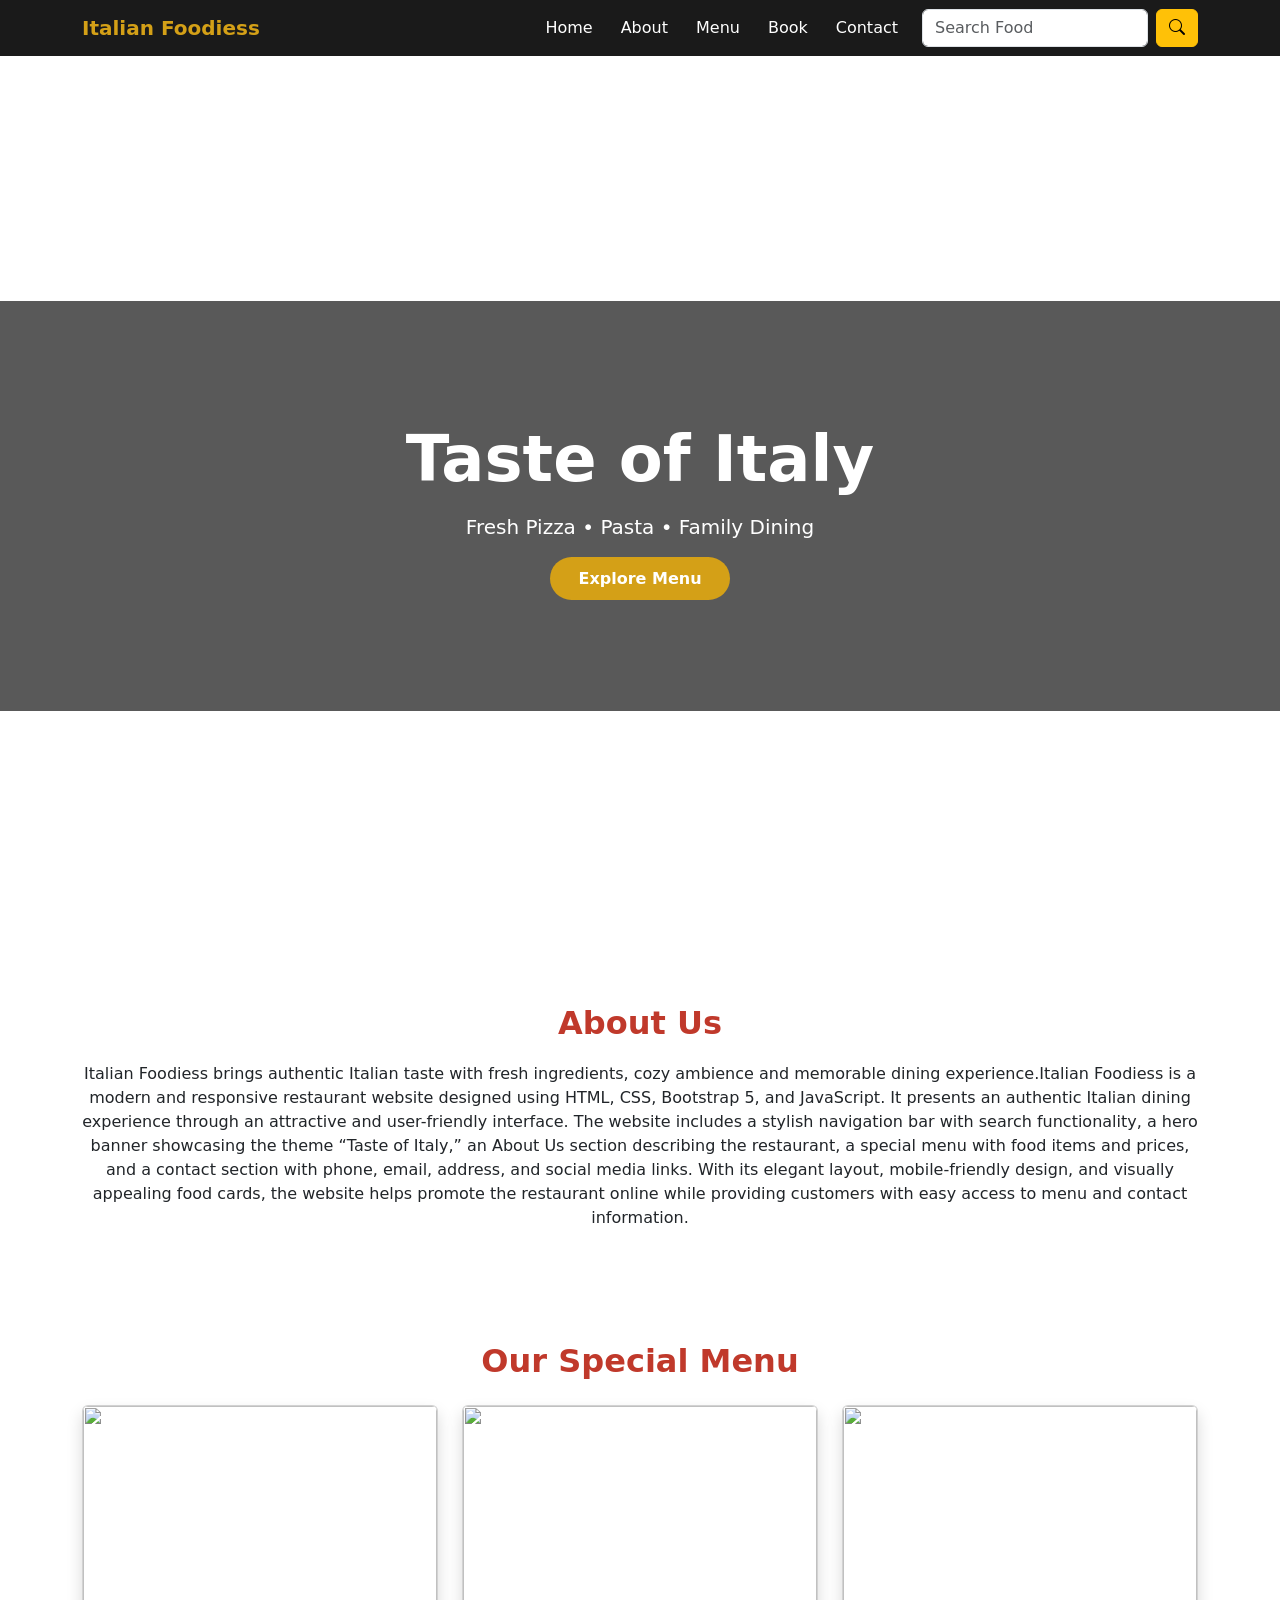
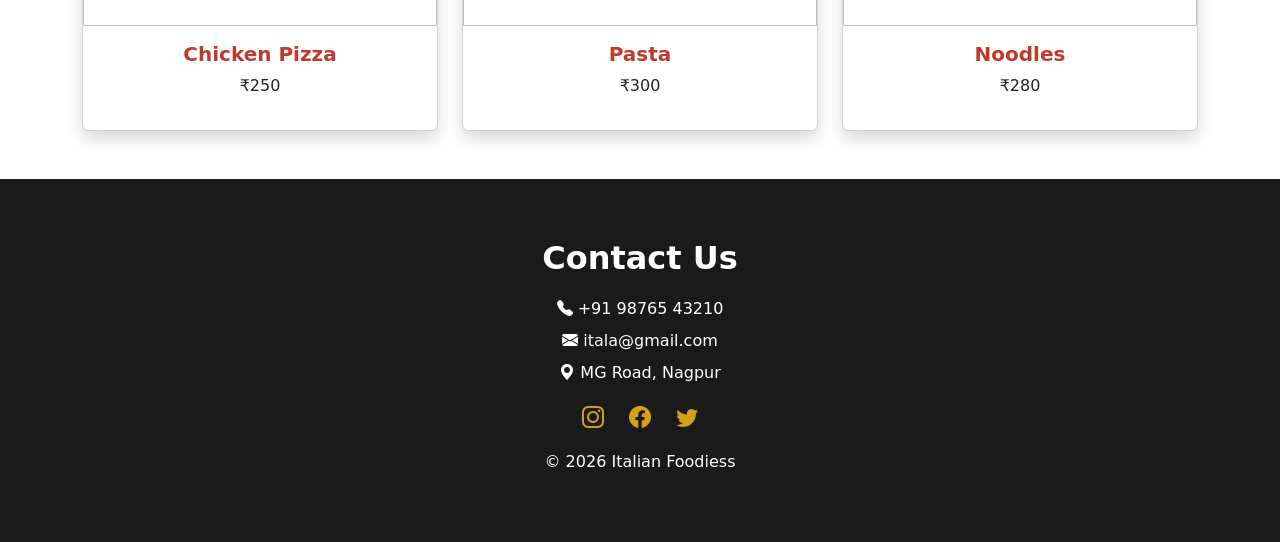
==== commit 32e65560: "Update index.html" ====
--- a/index.html
+++ b/index.html
@@ -131,4 +131,4 @@
 
 <script src="bootstrap.js"></script>
 </body>
-</html>in this html code add menue table also
+</html>
--- a/file.css
+++ b/file.css
@@ -1,4 +1,3 @@
-
 :root{
   --red:#c0392b;
   --gold:#d4a017;
@@ -16,53 +15,42 @@
   background:var(--cream);
   color:#333;
 }
-
-/* Navbar */
 .navbar{
   background:var(--dark) !important;
   padding:15px 0;
 }
-
 .navbar-brand{
   color:var(--gold) !important;
   font-size:28px;
   font-weight:bold;
 }
-
 .nav-link{
   color:#fff !important;
   margin-left:12px;
   transition:0.3s;
 }
-
 .nav-link:hover{
   color:var(--gold) !important;
 }
-
-/* Hero Section */
 #home{
   min-height:100vh;
   background:url("https://images.unsplash.com/photo-1555396273-367ea4eb4db5?w=1400") center/cover no-repeat;
   display:flex;
   align-items:center;
 }
-
 .overlay{
   width:100%;
   background:rgba(0,0,0,0.65);
   padding:120px 0;
   color:#fff;
 }
-
 .overlay h1{
   margin-bottom:15px;
 }
-
 .overlay p{
   font-size:20px;
   margin-bottom:25px;
 }
-
 .btn-gold{
   background:var(--gold);
   color:#fff;
@@ -73,69 +61,57 @@
   font-weight:bold;
   transition:0.3s;
 }
-
 .btn-gold:hover{
   background:#b8860b;
   color:#fff;
 }
-
-/* Sections */
 .section-title{
   color:var(--red);
   font-weight:bold;
   margin-bottom:20px;
 }
-
 #about,
 #food,
 #reservation{
   padding:70px 0;
 }
-
 .card{
   border:none;
   border-radius:12px;
   overflow:hidden;
   transition:0.3s;
 }
-
 .card:hover{
   transform:translateY(-8px);
 }
-
 .card img{
   height:220px;
   object-fit:cover;
+  display:block;
+  margin:auto;
 }
-
 .card-body h5{
   color:var(--red);
   font-weight:bold;
 }
-
 #reservation{
   background:#fff;
 }
-
 .form-control{
   padding:12px;
   border-radius:8px;
 }
-
 #contact{
   background:var(--dark);
   color:#fff;
   padding:60px 0;
 }
-
 #contact .section-title{
   color:#fff;
 }
-
 #contact p{
   margin:8px 0;
 }
-
 .footer a{
   color:var(--gold);
   font-size:22px;
@@ -143,7 +119,22 @@
   text-decoration:none;
   transition:0.3s;
 }
-
 .footer a:hover{
   color:#fff;
 }
+table img{
+  display:block;
+  margin:auto;
+}
+td{
+  text-align:center;
+  vertical-align:middle;
+}
+.menu .row{
+  display:flex;
+  justify-content:center;
+  gap:30px;
+}
+.menu .card{
+  width:300px;
+}
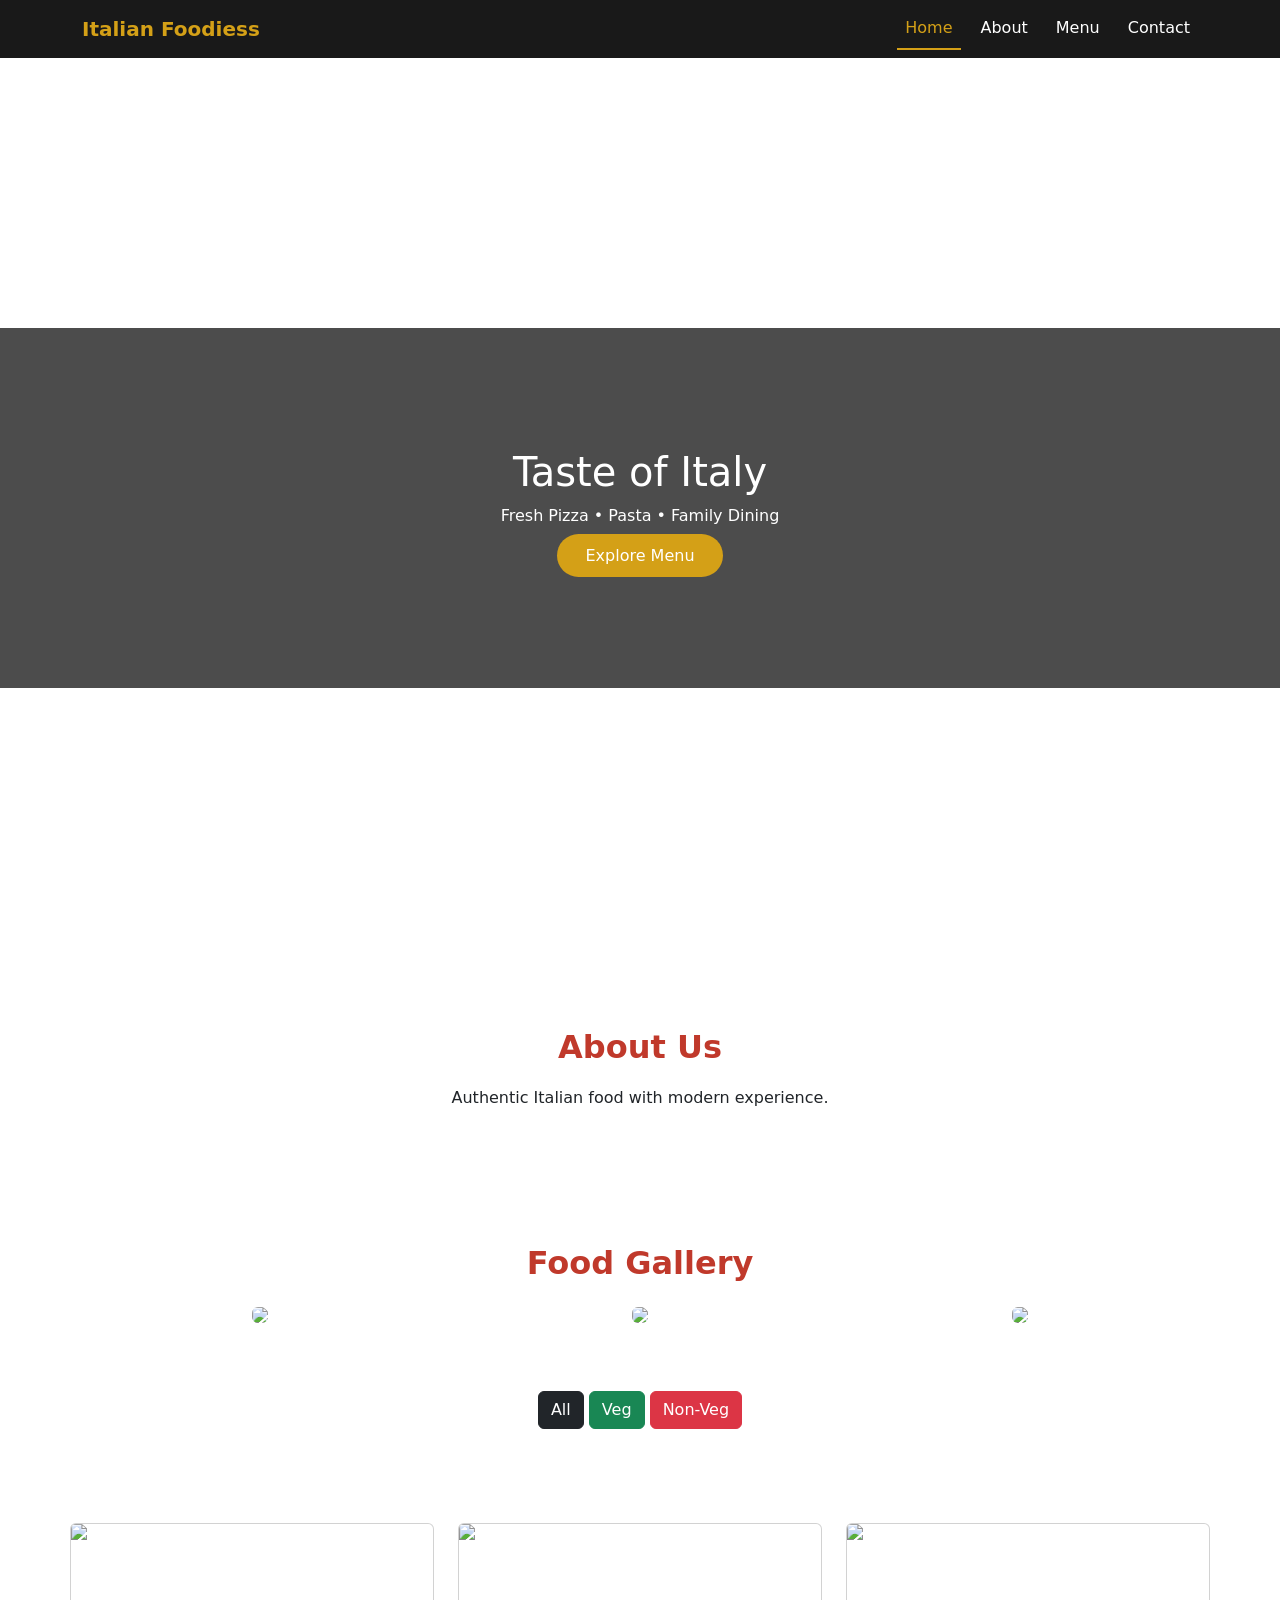
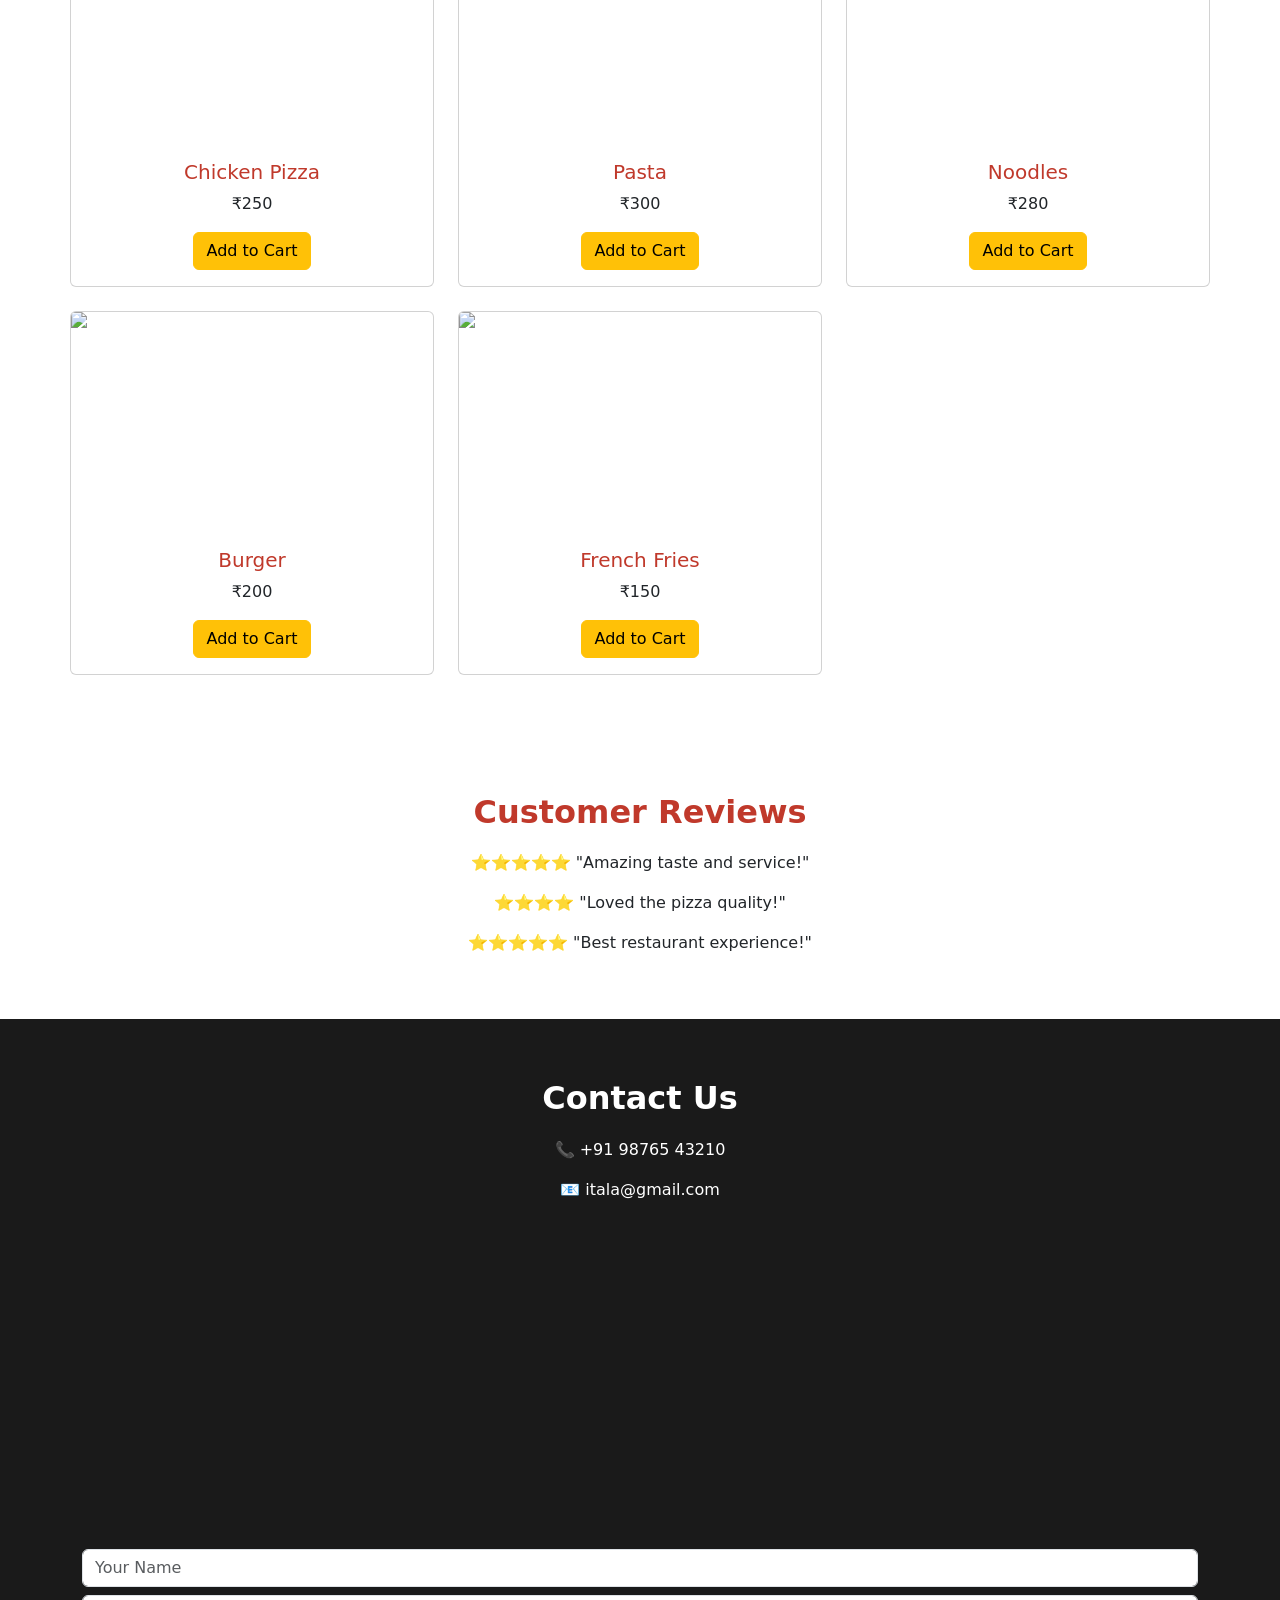
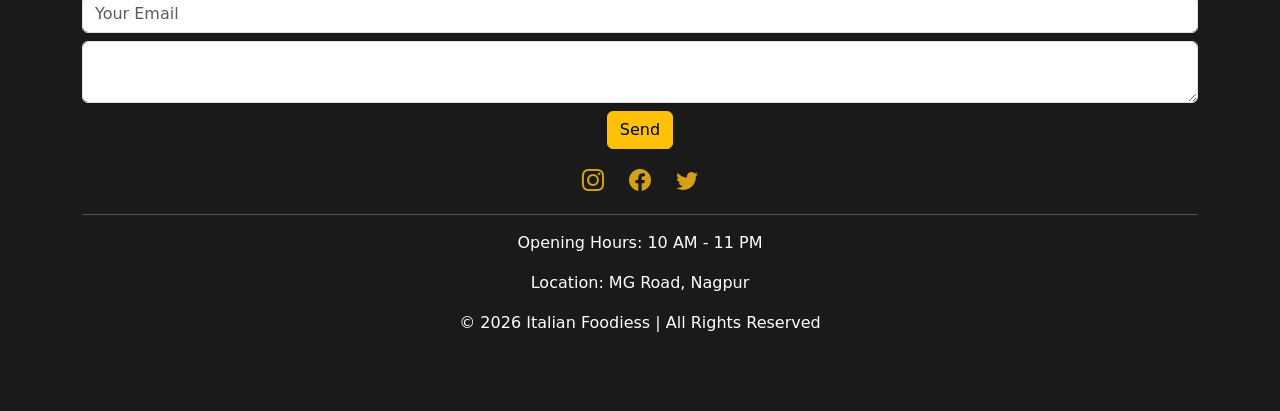
==== commit ef421a95: "Refactor navbar and update content structure" ====
--- a/index.html
+++ b/index.html
@@ -14,7 +14,6 @@
 
 <nav class="navbar navbar-expand-lg sticky-top">
 <div class="container">
-
 <a class="navbar-brand" href="#">Italian Foodiess</a>
 
 <button class="navbar-toggler bg-light" data-bs-toggle="collapse" data-bs-target="#menu">
@@ -22,26 +21,12 @@
 </button>
 
 <div class="collapse navbar-collapse" id="menu">
-
-<ul class="navbar-nav ms-auto align-items-center">
-<li class="nav-item"><a class="nav-link" href="index.html">Home</a></li>
-<li class="nav-item"><a class="nav-link" href="about.html">About</a></li>
-<li class="nav-item"><a class="nav-link" href="menu.html">Menu</a></li>
-<li class="nav-item"><a class="nav-link" href="book.html">Book</a></li>
-<li class="nav-item"><a class="nav-link" href="contact.html">Contact</a></li>
-
-
-<li class="nav-item ms-3">
-<form class="d-flex">
-<input class="form-control me-2" type="search" placeholder="Search Food">
-<button class="btn btn-warning" type="submit">
-<i class="bi bi-search"></i>
-</button>
-</form>
-</li>
-
+<ul class="navbar-nav ms-auto">
+<li><a class="nav-link" href="#home">Home</a></li>
+<li><a class="nav-link" href="#about">About</a></li>
+<li><a class="nav-link" href="#food">Menu</a></li>
+<li><a class="nav-link" href="#contact">Contact</a></li>
 </ul>
-
 </div>
 </div>
 </nav>
@@ -49,86 +34,187 @@
 <section id="home">
 <div class="overlay text-center">
 <div class="container">
-<h1 class="display-3 fw-bold">Taste of Italy</h1>
+<h1>Taste of Italy</h1>
 <p>Fresh Pizza • Pasta • Family Dining</p>
 <a href="#food" class="btn-gold">Explore Menu</a>
 </div>
 </div>
 </section>
 
-<section id="about" class="py-5">
-<div class="container text-center">
+<section id="about" class="text-center">
 <h2 class="section-title">About Us</h2>
-<p>
-Italian Foodiess brings authentic Italian taste with fresh ingredients,
-cozy ambience and memorable dining experience.Italian Foodiess is a modern and responsive restaurant website designed using HTML, CSS,
-  Bootstrap 5, and JavaScript. It presents an authentic Italian dining experience through an attractive and user-friendly interface. 
-  The website includes a stylish navigation bar with search functionality, a hero banner showcasing the theme “Taste of Italy,” an About Us section describing the restaurant, a special menu with food items and prices, and a contact section with phone, email, address, and social media links. With its elegant layout, mobile-friendly design, and visually appealing food cards, the website helps promote the restaurant online while providing customers with easy access to menu and contact information.
-
-</p>
-</div>
-</section>
-
-<section id="food" class="py-5">
-<div class="container">
-<h2 class="section-title text-center mb-4">Our Special Menu</h2>
-
+<p>Authentic Italian food with modern experience.</p>
+</section>
+
+<section class="py-5 text-center">
+<div class="container">
+<h2 class="section-title">Food Gallery</h2>
+<div class="row">
+<div class="col-md-4 mb-3">
+<img src="https://images.unsplash.com/photo-1546069901-ba9599a7e63c" class="img-fluid rounded">
+</div>
+<div class="col-md-4 mb-3">
+<img src="https://images.unsplash.com/photo-1550547660-d9450f859349" class="img-fluid rounded">
+</div>
+<div class="col-md-4 mb-3">
+<img src="https://images.unsplash.com/photo-1562967916-eb82221dfb36" class="img-fluid rounded">
+</div>
+</div>
+</div>
+</section>
+
+<div class="text-center mb-4">
+<button class="btn btn-dark filter-btn" data-filter="all">All</button>
+<button class="btn btn-success filter-btn" data-filter="veg">Veg</button>
+<button class="btn btn-danger filter-btn" data-filter="nonveg">Non-Veg</button>
+</div>
+
+<section id="food" class="container">
 <div class="row g-4">
 
-<div class="col-md-4">
-<div class="card shadow">
-<img src="https://images.unsplash.com/photo-1565299624946-b28f40a0ae38?w=600" class="card-img-top">
+<div class="col-md-4 food-item nonveg">
+<div class="card">
+<img src="https://images.unsplash.com/photo-1565299624946-b28f40a0ae38">
 <div class="card-body text-center">
 <h5>Chicken Pizza</h5>
 <p>₹250</p>
-</div>
-</div>
-</div>
-
-<div class="col-md-4">
-<div class="card shadow">
-<img src="https://images.unsplash.com/photo-1621996346565-e3dbc646d9a9?w=600" class="card-img-top">
+<button class="btn btn-warning add-cart">Add to Cart</button>
+</div>
+</div>
+</div>
+
+<div class="col-md-4 food-item veg">
+<div class="card">
+<img src="https://images.unsplash.com/photo-1621996346565-e3dbc646d9a9">
 <div class="card-body text-center">
 <h5>Pasta</h5>
 <p>₹300</p>
-</div>
-</div>
-</div>
-
-<div class="col-md-4">
-<div class="card shadow">
-<img src="https://images.unsplash.com/photo-1555949258-eb67b1ef0ceb?w=600" class="card-img-top">
+<button class="btn btn-warning add-cart">Add to Cart</button>
+</div>
+</div>
+</div>
+
+<div class="col-md-4 food-item veg">
+<div class="card">
+<img src="https://images.unsplash.com/photo-1555949258-eb67b1ef0ceb">
 <div class="card-body text-center">
 <h5>Noodles</h5>
 <p>₹280</p>
-</div>
-</div>
-</div>
-
-</div>
+<button class="btn btn-warning add-cart">Add to Cart</button>
+</div>
+</div>
+</div>
+
+<div class="col-md-4 food-item nonveg">
+<div class="card">
+<img src="https://images.unsplash.com/photo-1604908176997-431b0b06f0b8">
+<div class="card-body text-center">
+<h5>Burger</h5>
+<p>₹200</p>
+<button class="btn btn-warning add-cart">Add to Cart</button>
+</div>
+</div>
+</div>
+
+<div class="col-md-4 food-item veg">
+<div class="card">
+<img src="https://images.unsplash.com/photo-1504674900247-0877df9cc836">
+<div class="card-body text-center">
+<h5>French Fries</h5>
+<p>₹150</p>
+<button class="btn btn-warning add-cart">Add to Cart</button>
+</div>
+</div>
+</div>
+
+</div>
+</section>
+
+<section class="py-5 text-center">
+<div class="container">
+<h2 class="section-title">Customer Reviews</h2>
+<p>⭐⭐⭐⭐⭐ "Amazing taste and service!"</p>
+<p>⭐⭐⭐⭐ "Loved the pizza quality!"</p>
+<p>⭐⭐⭐⭐⭐ "Best restaurant experience!"</p>
 </div>
 </section>
 
 <section id="contact">
 <div class="container text-center">
+
 <h2 class="section-title text-white">Contact Us</h2>
-
-<p><i class="bi bi-telephone-fill"></i> +91 98765 43210</p>
-<p><i class="bi bi-envelope-fill"></i> itala@gmail.com</p>
-<p><i class="bi bi-geo-alt-fill"></i> MG Road, Nagpur</p>
+<p>📞 +91 98765 43210</p>
+<p>📧 itala@gmail.com</p>
+
+<iframe src="https://maps.google.com/maps?q=Nagpur&output=embed" width="100%" height="300"></iframe>
+
+<br><br>
+
+<input type="text" id="name" placeholder="Your Name" class="form-control mb-2">
+<input type="email" placeholder="Your Email" class="form-control mb-2">
+<textarea class="form-control mb-2"></textarea>
+<button onclick="sendMsg()" class="btn btn-warning">Send</button>
 
 <div class="footer mt-3">
-<a href="#"><i class="bi bi-instagram"></i></a>
-<a href="#"><i class="bi bi-facebook"></i></a>
-<a href="#"><i class="bi bi-twitter"></i></a>
-</div>
-
-<p class="mt-3">© 2026 Italian Foodiess</p>
+<i class="bi bi-instagram"></i>
+<i class="bi bi-facebook"></i>
+<i class="bi bi-twitter"></i>
+</div>
+
+<hr>
+<p>Opening Hours: 10 AM - 11 PM</p>
+<p>Location: MG Road, Nagpur</p>
+<p class="mt-3">© 2026 Italian Foodiess | All Rights Reserved</p>
+
 </div>
 </section>
 
 <script src="https://cdn.jsdelivr.net/npm/bootstrap@5.0.2/dist/js/bootstrap.bundle.min.js"></script>
 
-<script src="bootstrap.js"></script>
+<script>
+document.querySelectorAll(".filter-btn").forEach(btn=>{
+  btn.addEventListener("click", ()=>{
+    let filter = btn.dataset.filter;
+    document.querySelectorAll(".food-item").forEach(item=>{
+      item.style.display = (filter==="all" || item.classList.contains(filter)) ? "block":"none";
+    });
+  });
+});
+
+let count = 0;
+document.querySelectorAll(".add-cart").forEach(btn=>{
+  btn.onclick = ()=>{
+    count++;
+    alert("Added to cart 🛒 Total: "+count);
+  }
+});
+
+function sendMsg(){
+  let name=document.getElementById("name").value;
+  if(name==""){
+    alert("Enter name");
+  } else {
+    alert("Message sent!");
+  }
+}
+
+window.addEventListener("scroll", ()=>{
+  let sections=document.querySelectorAll("section");
+  let links=document.querySelectorAll(".nav-link");
+
+  sections.forEach(sec=>{
+    let top=window.scrollY;
+    let offset=sec.offsetTop-100;
+    let height=sec.offsetHeight;
+    let id=sec.id;
+
+    if(top>=offset && top<offset+height){
+      links.forEach(l=>l.classList.remove("active"));
+      document.querySelector(".nav-link[href*="+id+"]")?.classList.add("active");
+    }
+  });
+});
+</script>
+
 </body>
 </html>
--- a/file.css
+++ b/file.css
@@ -4,137 +4,106 @@
   --dark:#1a1a1a;
   --cream:#fdf6ec;
 }
+
 *{
   margin:0;
   padding:0;
   box-sizing:border-box;
   scroll-behavior:smooth;
 }
+
 body{
   font-family:Arial,sans-serif;
   background:var(--cream);
-  color:#333;
 }
+
+/* NAVBAR */
 .navbar{
-  background:var(--dark) !important;
+  background:rgba(0,0,0,0.9) !important;
   padding:15px 0;
 }
+
 .navbar-brand{
   color:var(--gold) !important;
-  font-size:28px;
+  font-size:26px;
   font-weight:bold;
 }
+
 .nav-link{
   color:#fff !important;
   margin-left:12px;
-  transition:0.3s;
 }
-.nav-link:hover{
+
+.nav-link.active{
   color:var(--gold) !important;
+  border-bottom:2px solid var(--gold);
 }
+
+/* HOME */
 #home{
   min-height:100vh;
   background:url("https://images.unsplash.com/photo-1555396273-367ea4eb4db5?w=1400") center/cover no-repeat;
   display:flex;
   align-items:center;
 }
+
 .overlay{
   width:100%;
-  background:rgba(0,0,0,0.65);
+  background:rgba(0,0,0,0.7);
   padding:120px 0;
   color:#fff;
 }
-.overlay h1{
-  margin-bottom:15px;
-}
-.overlay p{
-  font-size:20px;
-  margin-bottom:25px;
-}
+
+/* BUTTON */
 .btn-gold{
   background:var(--gold);
   color:#fff;
   padding:12px 28px;
-  border:none;
   border-radius:30px;
   text-decoration:none;
-  font-weight:bold;
-  transition:0.3s;
 }
-.btn-gold:hover{
-  background:#b8860b;
-  color:#fff;
-}
+
+/* SECTION */
 .section-title{
   color:var(--red);
   font-weight:bold;
   margin-bottom:20px;
 }
-#about,
-#food,
-#reservation{
+
+#about,#food{
   padding:70px 0;
 }
+
+/* CARD */
 .card{
   border:none;
   border-radius:12px;
   overflow:hidden;
   transition:0.3s;
 }
+
 .card:hover{
-  transform:translateY(-8px);
+  transform:translateY(-10px);
 }
+
 .card img{
   height:220px;
   object-fit:cover;
-  display:block;
-  margin:auto;
 }
+
 .card-body h5{
   color:var(--red);
-  font-weight:bold;
 }
-#reservation{
-  background:#fff;
-}
-.form-control{
-  padding:12px;
-  border-radius:8px;
-}
+
+/* CONTACT */
 #contact{
   background:var(--dark);
   color:#fff;
   padding:60px 0;
 }
-#contact .section-title{
-  color:#fff;
-}
-#contact p{
-  margin:8px 0;
-}
-.footer a{
+
+.footer i{
   color:var(--gold);
   font-size:22px;
   margin:0 10px;
-  text-decoration:none;
-  transition:0.3s;
 }
-.footer a:hover{
-  color:#fff;
-}
-table img{
-  display:block;
-  margin:auto;
-}
-td{
-  text-align:center;
-  vertical-align:middle;
-}
-.menu .row{
-  display:flex;
-  justify-content:center;
-  gap:30px;
-}
-.menu .card{
-  width:300px;
-}
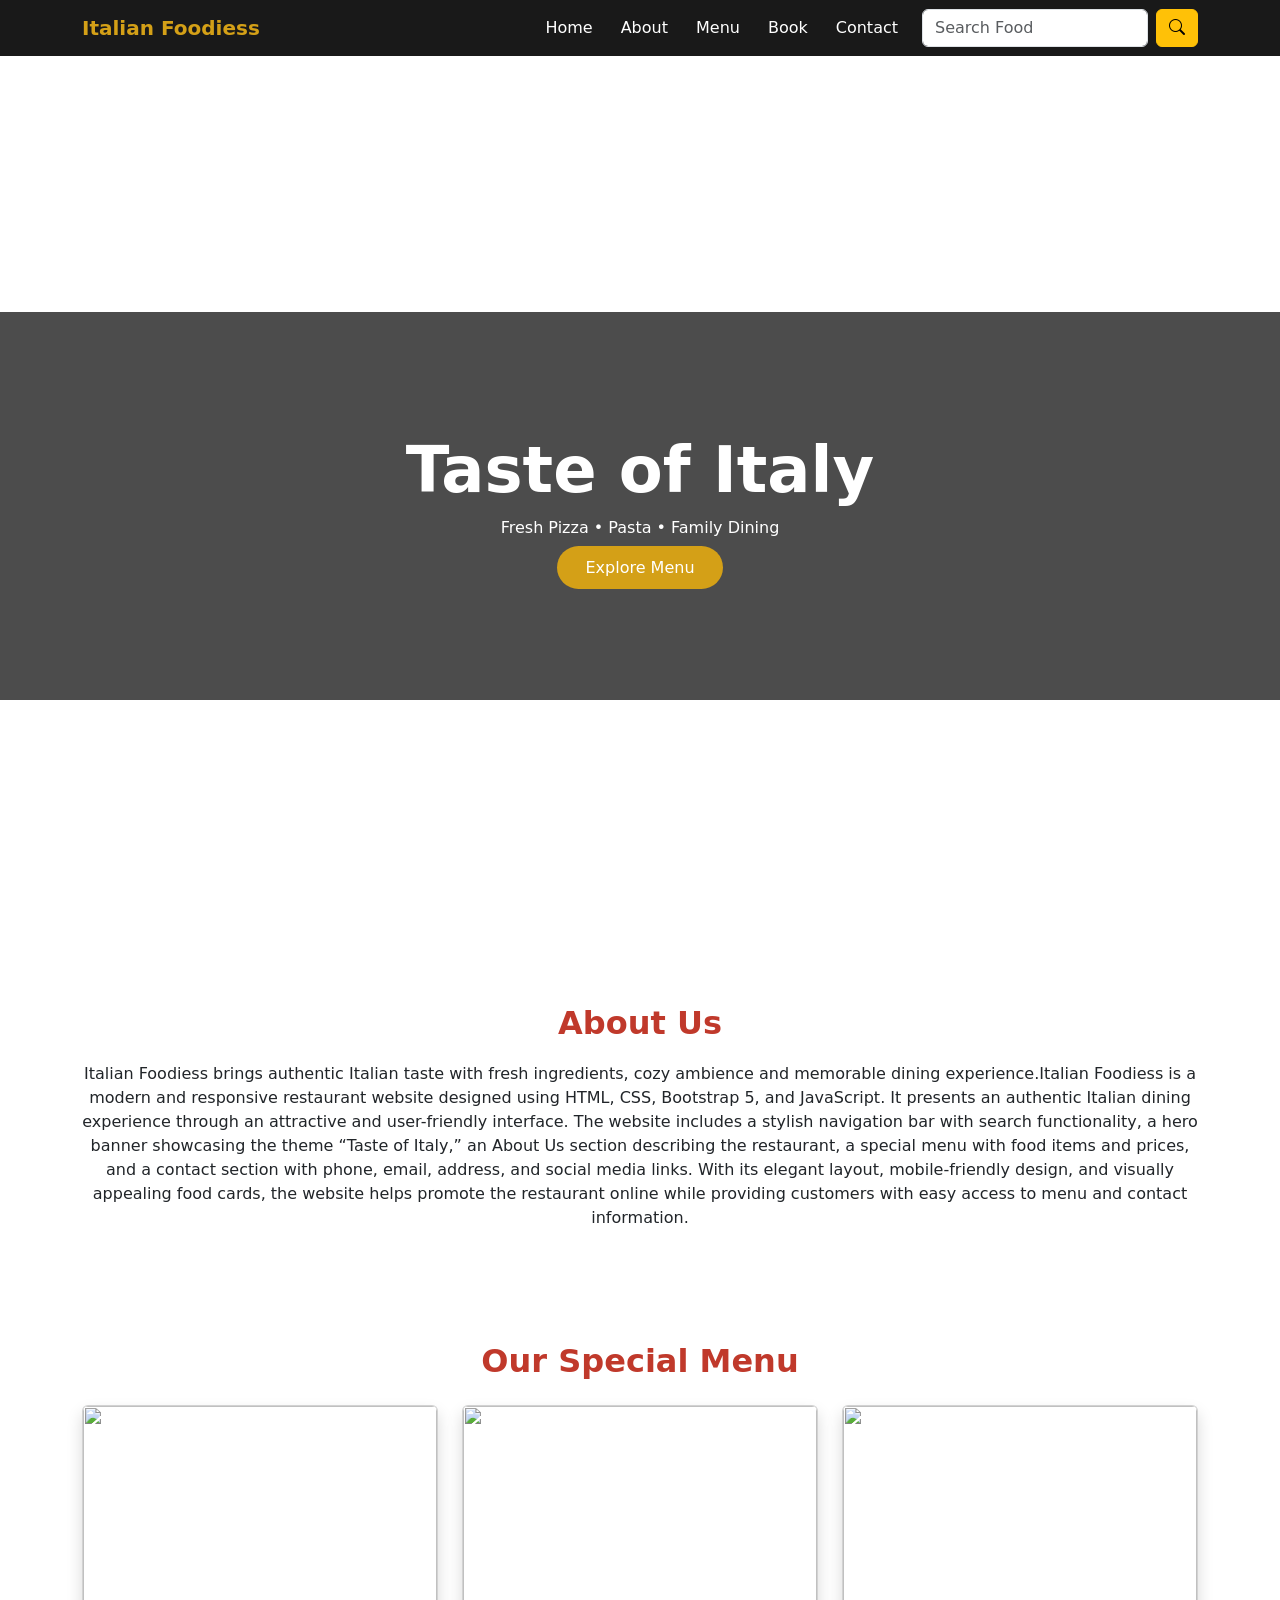
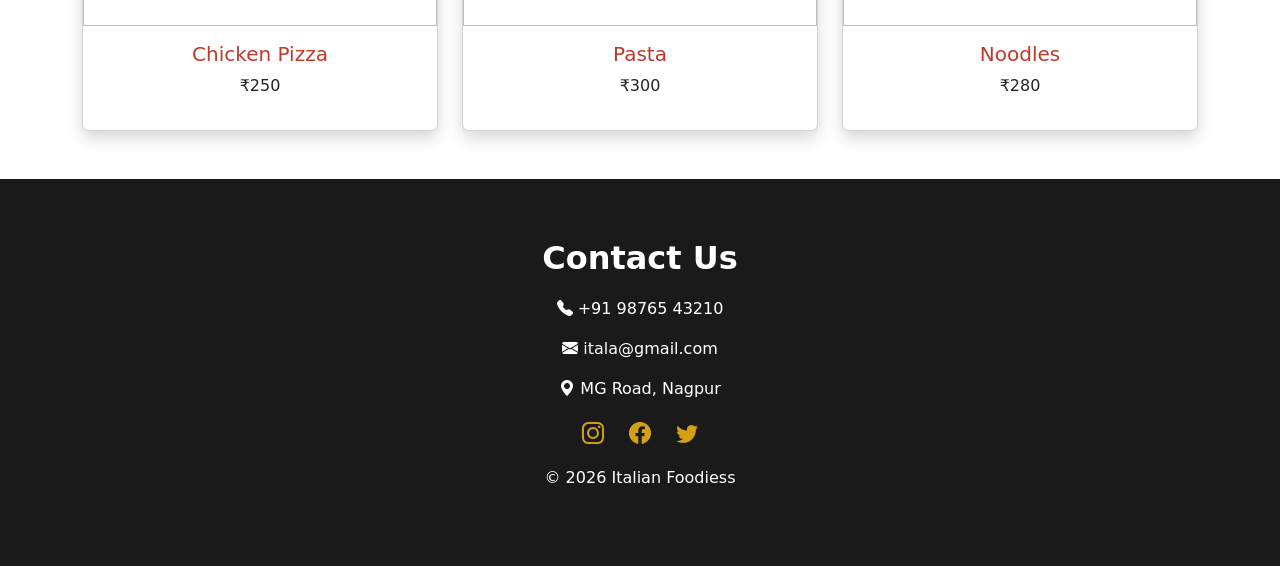
==== commit 247e713b: "Refactor index.html for improved structure and content" ====
--- a/index.html
+++ b/index.html
@@ -14,6 +14,7 @@
 
 <nav class="navbar navbar-expand-lg sticky-top">
 <div class="container">
+
 <a class="navbar-brand" href="#">Italian Foodiess</a>
 
 <button class="navbar-toggler bg-light" data-bs-toggle="collapse" data-bs-target="#menu">
@@ -21,12 +22,26 @@
 </button>
 
 <div class="collapse navbar-collapse" id="menu">
-<ul class="navbar-nav ms-auto">
-<li><a class="nav-link" href="#home">Home</a></li>
-<li><a class="nav-link" href="#about">About</a></li>
-<li><a class="nav-link" href="#food">Menu</a></li>
-<li><a class="nav-link" href="#contact">Contact</a></li>
+
+<ul class="navbar-nav ms-auto align-items-center">
+<li class="nav-item"><a class="nav-link" href="index.html">Home</a></li>
+<li class="nav-item"><a class="nav-link" href="about.html">About</a></li>
+<li class="nav-item"><a class="nav-link" href="menu.html">Menu</a></li>
+<li class="nav-item"><a class="nav-link" href="book.html">Book</a></li>
+<li class="nav-item"><a class="nav-link" href="contact.html">Contact</a></li>
+
+
+<li class="nav-item ms-3">
+<form class="d-flex">
+<input class="form-control me-2" type="search" placeholder="Search Food">
+<button class="btn btn-warning" type="submit">
+<i class="bi bi-search"></i>
+</button>
+</form>
+</li>
+
 </ul>
+
 </div>
 </div>
 </nav>
@@ -34,187 +49,86 @@
 <section id="home">
 <div class="overlay text-center">
 <div class="container">
-<h1>Taste of Italy</h1>
+<h1 class="display-3 fw-bold">Taste of Italy</h1>
 <p>Fresh Pizza • Pasta • Family Dining</p>
 <a href="#food" class="btn-gold">Explore Menu</a>
 </div>
 </div>
 </section>
 
-<section id="about" class="text-center">
+<section id="about" class="py-5">
+<div class="container text-center">
 <h2 class="section-title">About Us</h2>
-<p>Authentic Italian food with modern experience.</p>
-</section>
+<p>
+Italian Foodiess brings authentic Italian taste with fresh ingredients,
+cozy ambience and memorable dining experience.Italian Foodiess is a modern and responsive restaurant website designed using HTML, CSS,
+  Bootstrap 5, and JavaScript. It presents an authentic Italian dining experience through an attractive and user-friendly interface. 
+  The website includes a stylish navigation bar with search functionality, a hero banner showcasing the theme “Taste of Italy,” an About Us section describing the restaurant, a special menu with food items and prices, and a contact section with phone, email, address, and social media links. With its elegant layout, mobile-friendly design, and visually appealing food cards, the website helps promote the restaurant online while providing customers with easy access to menu and contact information.
 
-<section class="py-5 text-center">
-<div class="container">
-<h2 class="section-title">Food Gallery</h2>
-<div class="row">
-<div class="col-md-4 mb-3">
-<img src="https://images.unsplash.com/photo-1546069901-ba9599a7e63c" class="img-fluid rounded">
-</div>
-<div class="col-md-4 mb-3">
-<img src="https://images.unsplash.com/photo-1550547660-d9450f859349" class="img-fluid rounded">
-</div>
-<div class="col-md-4 mb-3">
-<img src="https://images.unsplash.com/photo-1562967916-eb82221dfb36" class="img-fluid rounded">
-</div>
-</div>
+</p>
 </div>
 </section>
 
-<div class="text-center mb-4">
-<button class="btn btn-dark filter-btn" data-filter="all">All</button>
-<button class="btn btn-success filter-btn" data-filter="veg">Veg</button>
-<button class="btn btn-danger filter-btn" data-filter="nonveg">Non-Veg</button>
-</div>
+<section id="food" class="py-5">
+<div class="container">
+<h2 class="section-title text-center mb-4">Our Special Menu</h2>
 
-<section id="food" class="container">
 <div class="row g-4">
 
-<div class="col-md-4 food-item nonveg">
-<div class="card">
-<img src="https://images.unsplash.com/photo-1565299624946-b28f40a0ae38">
+<div class="col-md-4">
+<div class="card shadow">
+<img src="https://images.unsplash.com/photo-1565299624946-b28f40a0ae38?w=600" class="card-img-top">
 <div class="card-body text-center">
 <h5>Chicken Pizza</h5>
 <p>₹250</p>
-<button class="btn btn-warning add-cart">Add to Cart</button>
 </div>
 </div>
 </div>
 
-<div class="col-md-4 food-item veg">
-<div class="card">
-<img src="https://images.unsplash.com/photo-1621996346565-e3dbc646d9a9">
+<div class="col-md-4">
+<div class="card shadow">
+<img src="https://images.unsplash.com/photo-1621996346565-e3dbc646d9a9?w=600" class="card-img-top">
 <div class="card-body text-center">
 <h5>Pasta</h5>
 <p>₹300</p>
-<button class="btn btn-warning add-cart">Add to Cart</button>
 </div>
 </div>
 </div>
 
-<div class="col-md-4 food-item veg">
-<div class="card">
-<img src="https://images.unsplash.com/photo-1555949258-eb67b1ef0ceb">
+<div class="col-md-4">
+<div class="card shadow">
+<img src="https://images.unsplash.com/photo-1555949258-eb67b1ef0ceb?w=600" class="card-img-top">
 <div class="card-body text-center">
 <h5>Noodles</h5>
 <p>₹280</p>
-<button class="btn btn-warning add-cart">Add to Cart</button>
-</div>
-</div>
-</div>
-
-<div class="col-md-4 food-item nonveg">
-<div class="card">
-<img src="https://images.unsplash.com/photo-1604908176997-431b0b06f0b8">
-<div class="card-body text-center">
-<h5>Burger</h5>
-<p>₹200</p>
-<button class="btn btn-warning add-cart">Add to Cart</button>
-</div>
-</div>
-</div>
-
-<div class="col-md-4 food-item veg">
-<div class="card">
-<img src="https://images.unsplash.com/photo-1504674900247-0877df9cc836">
-<div class="card-body text-center">
-<h5>French Fries</h5>
-<p>₹150</p>
-<button class="btn btn-warning add-cart">Add to Cart</button>
 </div>
 </div>
 </div>
 
 </div>
-</section>
-
-<section class="py-5 text-center">
-<div class="container">
-<h2 class="section-title">Customer Reviews</h2>
-<p>⭐⭐⭐⭐⭐ "Amazing taste and service!"</p>
-<p>⭐⭐⭐⭐ "Loved the pizza quality!"</p>
-<p>⭐⭐⭐⭐⭐ "Best restaurant experience!"</p>
 </div>
 </section>
 
 <section id="contact">
 <div class="container text-center">
+<h2 class="section-title text-white">Contact Us</h2>
 
-<h2 class="section-title text-white">Contact Us</h2>
-<p>📞 +91 98765 43210</p>
-<p>📧 itala@gmail.com</p>
-
-<iframe src="https://maps.google.com/maps?q=Nagpur&output=embed" width="100%" height="300"></iframe>
-
-<br><br>
-
-<input type="text" id="name" placeholder="Your Name" class="form-control mb-2">
-<input type="email" placeholder="Your Email" class="form-control mb-2">
-<textarea class="form-control mb-2"></textarea>
-<button onclick="sendMsg()" class="btn btn-warning">Send</button>
+<p><i class="bi bi-telephone-fill"></i> +91 98765 43210</p>
+<p><i class="bi bi-envelope-fill"></i> itala@gmail.com</p>
+<p><i class="bi bi-geo-alt-fill"></i> MG Road, Nagpur</p>
 
 <div class="footer mt-3">
-<i class="bi bi-instagram"></i>
-<i class="bi bi-facebook"></i>
-<i class="bi bi-twitter"></i>
+<a href="#"><i class="bi bi-instagram"></i></a>
+<a href="#"><i class="bi bi-facebook"></i></a>
+<a href="#"><i class="bi bi-twitter"></i></a>
 </div>
 
-<hr>
-<p>Opening Hours: 10 AM - 11 PM</p>
-<p>Location: MG Road, Nagpur</p>
-<p class="mt-3">© 2026 Italian Foodiess | All Rights Reserved</p>
-
+<p class="mt-3">© 2026 Italian Foodiess</p>
 </div>
 </section>
 
 <script src="https://cdn.jsdelivr.net/npm/bootstrap@5.0.2/dist/js/bootstrap.bundle.min.js"></script>
 
-<script>
-document.querySelectorAll(".filter-btn").forEach(btn=>{
-  btn.addEventListener("click", ()=>{
-    let filter = btn.dataset.filter;
-    document.querySelectorAll(".food-item").forEach(item=>{
-      item.style.display = (filter==="all" || item.classList.contains(filter)) ? "block":"none";
-    });
-  });
-});
-
-let count = 0;
-document.querySelectorAll(".add-cart").forEach(btn=>{
-  btn.onclick = ()=>{
-    count++;
-    alert("Added to cart 🛒 Total: "+count);
-  }
-});
-
-function sendMsg(){
-  let name=document.getElementById("name").value;
-  if(name==""){
-    alert("Enter name");
-  } else {
-    alert("Message sent!");
-  }
-}
-
-window.addEventListener("scroll", ()=>{
-  let sections=document.querySelectorAll("section");
-  let links=document.querySelectorAll(".nav-link");
-
-  sections.forEach(sec=>{
-    let top=window.scrollY;
-    let offset=sec.offsetTop-100;
-    let height=sec.offsetHeight;
-    let id=sec.id;
-
-    if(top>=offset && top<offset+height){
-      links.forEach(l=>l.classList.remove("active"));
-      document.querySelector(".nav-link[href*="+id+"]")?.classList.add("active");
-    }
-  });
-});
-</script>
-
+<script src="bootstrap.js"></script>
 </body>
 </html>
